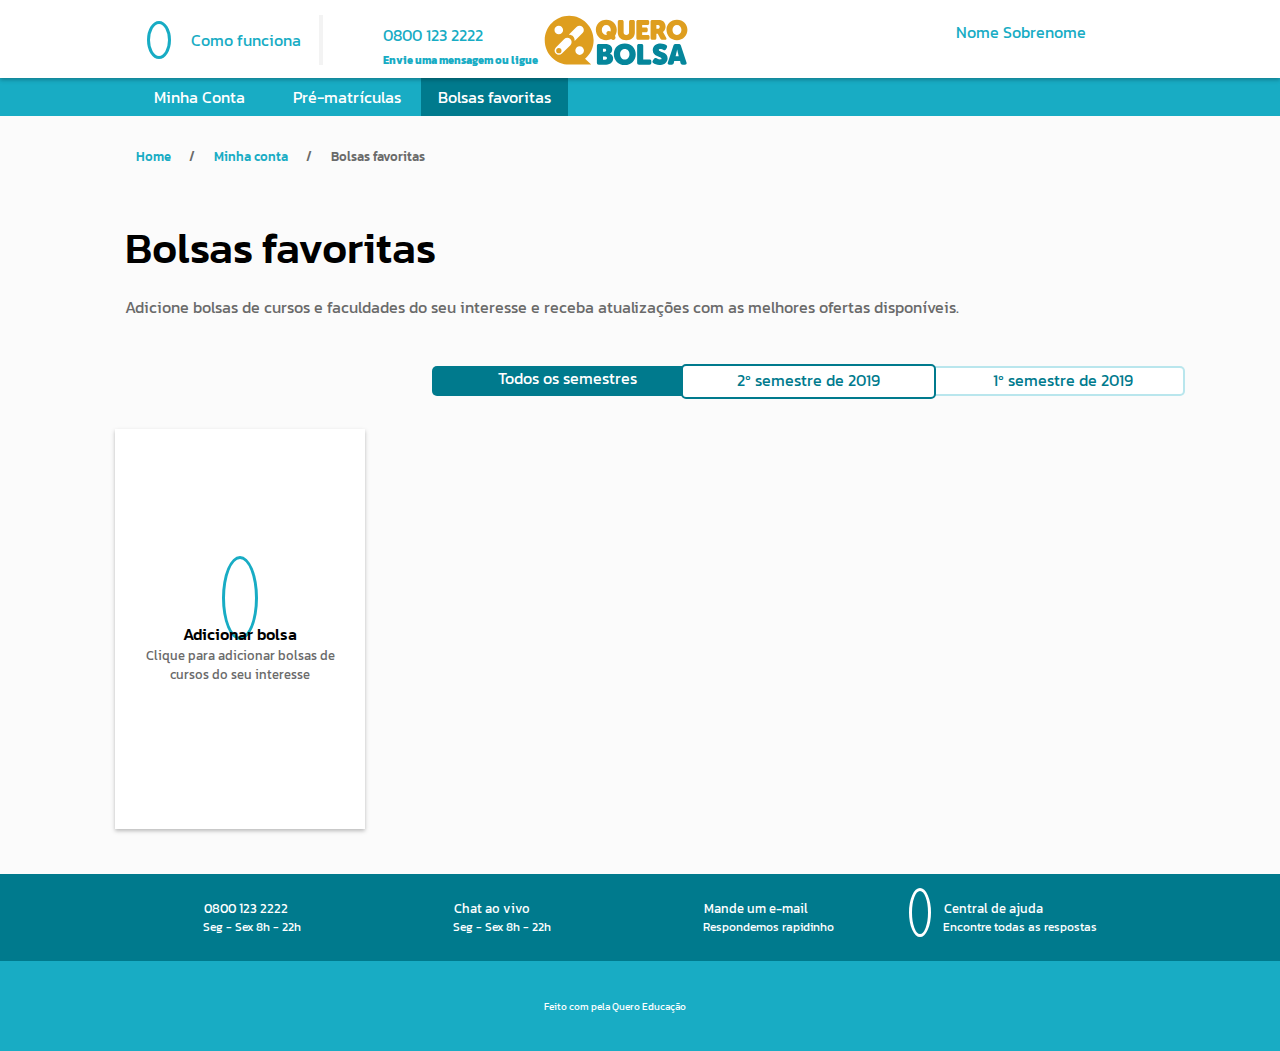
==== index.html @ 4f0ed03d "trying to do this dropdown" ====
<!DOCTYPE html>
<html lang="en">
<head>
    <meta charset="UTF-8">
    <meta name="viewport" content="width=device-width, initial-scale=1.0">
    <meta http-equiv="X-UA-Compatible" content="ie=edge">
    <link rel="stylesheet" href="./css/grid.css">
    <link rel="stylesheet" href="./css/utils.css">
    <link rel="stylesheet" href="./css/style.css">
    <link rel="stylesheet" href="./css/form.css">
    <link rel="stylesheet" href="./css/modal.css">
    <link rel="stylesheet" 
    href="https://use.fontawesome.com/releases/v5.12.0/css/all.css" 
    integrity="sha384-REHJTs1r2ErKBuJB0fCK99gCYsVjwxHrSU0N7I1zl9vZbggVJXRMsv/sLlOAGb4M" 
    crossorigin="anonymous">
    <title>Quero Bolsa</title>
</head>
<body>
    <header>
       <nav>
        <div class="row" style="padding: 10px 10px;">
            <div class="col" >
                <div id="main" class="container">
                    <div class="row">
                         <div class="nav-item col col-3 align-start" >
                                <div class="row mr-4" >
                                    <div class="col col-2">
                                        <a href="#" class="link">
                                            <div id="nav-content-1" class="row align-v-center-row" style="height: 50px;">
                                                <div class="col col-sidebar">
                                                    <i class="fas fa-info fa-1x info nav-icon"></i>
                                                </div>
                                                <div class="col col-content">
                                                    <div >
                                                        <h3>Como funciona</h3>
                                                    </div>
                                                </div>
                                            </div>
                                        </a>
                                    </div>
                                    <div class="col col-2">
                                        <a href="#" class="link">
                                            <div id="nav-content-2" class="row">
                                                <div class="col col-sidebar">
                                                    <i class="fab fa-whatsapp fa-2x" style="color: #00bb2d;"></i>
                                                </div>
                                                <div class="col col-content">
                                                    <h3>0800 123 2222</h3>
                                                    <h4>Envie uma mensagem ou ligue</h4>
                                                </div>
                                            </div>
                                        </a>
                                    </div>
                                </div>
                            </div>
                            <div id="navbrand" class="col col-4 align-start nav-item" >
                                <div>
                                    <a href="index.html">
                                        <img src="./imgs/logo-querobolsa.svg" alt="">
                                    </a>
                                </div>
                            </div>
                            <div class="nav-item col col-4 align-end" >
                                <div class="row">
                                    <a href="#" class="link">
                                        <div class="row align-v-center-row"  style="margin: 5px 0;">
                                            <div class="col col-content  align-end">
                                                  <h3 >Nome Sobrenome</h3>
                                            </div>
                                            <div class="col col-sidebar">
                                                <i class="far fa-user-circle fa-2x nav-icon"></i>
                                            </div>
                                        </div>
                                    </a>
                                </div>
                            </div>
                        </div>
                    </div>
                </div>
            </div>
       </nav >
    </header>
    <main>
    <section id="first-section">
        <div class="container">
            <div class="row">
                <div class="col col-2 align-center">
                    <div class="col col-4">
                        <a href="#" class="link">
                            <h2>Minha Conta</h2>
                         </a>
                    </div>
                    <div class="col col-4">
                        <a href="#" class="link">
                            <h2>Pré-matrículas</h2>
                        </a>
                    </div>
                    <div class="col col-4" style="background-color: #007A8D;">
                        <a href="#" class="link">
                            <h2>Bolsas favoritas</h2>
                         </a>
                    </div>
                </div>
            </div>
        </div>
    </section>
    
    
    <section id="second-section">
        <div class="container">
            <div class="row"></div>
                <div class="col col-2 align-start">
                    <div class="col col-m-sm col-4 align-end">
                        <div class="col"><h5>Home <span>/</span></h5></div>
                    </div>
                    <div class="col col-m-sm col-4 align-center">
                        <div class="col"><h5>Minha conta <span>/</span></h5></div>
                    </div>
                    <div class="col col-m-sm col-4 align-start disabled">
                        <div class="col"><h5>Bolsas favoritas</h5></div>
                        
                    </div>
                </div>
            </div>
        </div>
    </section>

    <section id="third-section">
        <div class="container">
            <div class="row">
                <div class="col" >
                <div class="col col-2">
                    <h1 class="black-text">Bolsas favoritas</h1>
                </div>
                <div class="col"> <p>Adicione bolsas de cursos e faculdades do seu interesse e receba atualizações com as melhores ofertas disponíveis.</p></div>
                </div>
            </div>
        </div>
    </section>

    
    <section id="fourth-section">
        <div class="container">
            <div class="row ">
                <div class="col"  >
                    <div class="row  align-end">
                        <div class="col"  >
                        <div class="col col-2 button-lg " style="background-color: #007A8D;margin: 2px -6px;">
                            <a href="" class="link">
                                <p class="white-text">Todos os semestres</p>
                            </a>
                        </div>
                        <div class="col col-2 button-lg b-outline-choosed">
                            <a href="" class="link">
                                <p class="set-color-text align-center" style="margin: 2px 0;">2º semestre de 2019</p>
                            </a>
                        </div>
                        <div class="col col- button-lg b-outline-not-choosed">
                            <a href="" class="link">
                                <p class="set-color-text">1º semestre de 2019</p>
                            </a>
                        </div>
                    </div>
                </div>
            </div>
                <div class="col" >
                    <div class="row">
                        <div class="container card-container align-v-center-col">
                            <!-- <button > -->
                                <div class="align-center">
                                    <a id="modal-btn" href="#modal-btn">
                                        <i class="fas fa-plus b-outline-circle sec-icon"></i>
                                    </a>
                                </div>
                            <!-- </button> -->
                            <div class="align-center">
                                <h2 class="black-text">Adicionar bolsa</h2>
                                <p style="font-size: .8em;width: 200px;">Clique para adicionar bolsas de cursos do seu interesse</p>
                            </div>
                        </div>
                        
                    </div>
                </div>
            </div>
        </div>
      
       
    </section>
</main>

    <div id="my-modal" class="modal">
    <div class="modal-content">

      <div class="container">
          <div class="col">
              <span class="close"><i class="fas fa-times"></i></span>
          </div>
      </div>
       
      <div id="modal-content" class="container">
          
          <div class="modal-header my-modal">
              <!--Primeira linha -->
            <div class="container">
                <div class="col">
                    <div class="row">
                        <h1 class="black-text">Adicionar bolsa</h1>
                        <p class="black-text">Filtre e adicione as bolsas de seu interesse.</p>
                    </div>
                </div>
  
              </div>
          </div>
          <div class="modal-body" >

              <section class="my-modal">
                  <div class="container">
                      <form action="" method="POST" >
                          <div class="col">
                              <div class="row">
                                  <div class="col col-2" >
                                      <h4 class="black-text set-upper">Selecione sua cidade</h4>
                                      <div class="select-style">
                                              <ul id="sel" class="hidden-list" type="" class="black-text" >
                                                  <li class="list" value="São José dos Campo">São José dos Campos</li>
                                                  <li class="list" value="São Paulo">São Paulo</li>
                                                  <li class="list" value="Fortaleza">Fortaleza</li>
                                                  <li class="list" value="Jacarcareí">Jacarcareí</li>
                                              </ul>
                                          <span class="arrow-icon"></span>
                                          
                                          
                                      </div>
                                      
                                  </div>
                                  <div class="col col-2" >
                                    <h4 class="black-text set-upper">Selecione o curso de sua prefernêcia</h4>
                                    <div class="select-style">
                                            <ul id="sel" class="hidden-list" type="" class="black-text" >
                                                <li></li>
                                            </ul>
                                        <span class="arrow-icon"></span>
                                    </div>
                                </div>
                              <div class="row">
                                  <div class="col col-2" >
                                      <h4 class="black-text set-upper">Como você quer estudar?</h4>

                                          
                                          <label for="presencial" class="label-container black-text mr-4"> Presencial
                                              <input type="checkbox" id="presencial">
                                              <span class="check"></span>
                                          </label>  

                                      
                                          
                                          <label for="ead" class="label-container black-text"> A distância
                                              <input type="checkbox" id="ead">
                                              <span class="check"></span>
                                          </label>
                                  </div>
                                  <div class="col col-2" >
                                      <h4 class="black-text set-upper">Até quanto pode pagar?</h4>
                                      <p class="black-text"><span id="value" for="choose-price">R$ 10.000,00</span></p>
                                      
                                      <div class="slide-container">
                                          <input type="range" min="100" 
                                          max="10000" step="0.01"value="10000" id="my-range" class="slider">
                                      </div>
                                  </div>
                              </div>
                          </div>
                      </form>
                  </div>
            

              </section>
              
              <section>
                  <div class="container mh-1 mt-8">
                      <div class="col">
                          <div class="row">
                              <div class="col">
                                <div class="col col-2   align-start">
                                    <div class="col col-3 align-center   ">
                                        <h3 class="black-text">Resultado:</h3>
                                    </div>
                                  </div>
                                  <div class="col col-2 col-m-sm  align-start  ">
                                    <div class="col col-3 align-end">
                                        <h3 class="black-text">Ordenar por:</h3>
                                    </div>
                                    <div class="col col-2 align-start " style="width: 60%;">
                                        <a href="" class="link">
                                            <h3 class="d-blue-text  ">Nome da Faculdade
                                                <i class="fas fa-chevron-down d-blue-text  ml-1"></i>
                                            </h3>
                                        </a>
                                    </div>
                                  </div>
                                </div>
                              </div>
                          </div>
                          <hr class="divisor">
                  </div>
              </section>
            
           
              </div>
              
              <div class="modal-footer">
              </div>
      </div>
      </div>
    </div>

  
    <footer>
      <div id="footer-row-1"class="col align-center">
            <div class="col col-4 justify-c" >
                <div class="col col-sidebar">
                    <i class="fab fa-whatsapp fa-3x white-text"></i>
                </div>
                <div class="col col-m-sm col-content align-start">
                    <h2 class="white-text">0800 123 2222</h2>
                    <p class="white-text">Seg - Sex 8h - 22h</p>
                </div>
            </div>

            <div class="col col-4 justify-c" >
                <div class="col col-sidebar">
                    <i class="far fa-comments fa-3x white-text"></i>
                </div>
                <div class="col col-m-sm col-content align-start">
                    <h2 class="white-text">Chat ao vivo</h2>
                    <p class="white-text">Seg - Sex 8h - 22h</p>
                </div>
            </div>
            <div class="col col-4 justify-c">
                <div >
                    <div class="col col-sidebar">
                        <i class="far fa-envelope fa-3x white-text"></i>
                    </div>
                    <div class="col col-m-sm col-content align-start">
                        <h2 class="white-text">Mande um e-mail</h2>
                        <p class="white-text">Respondemos rapidinho</p>
                    </div>
                </div>
                
            </div>

            <div class="col col-4 justify-c" >
                <div class="col col-sidebar">
                    <i id="info-footer" class="fas fa-info fa-1x white-text"></i>
                </div>
                <div class="col col-content align-start">
                    <h2 class="white-text">Central de ajuda</h2>
                    <p class="white-text">Encontre todas as respostas</p>
                </div>
            </div>
            <div class="col align-center align-v-center-col footer-row">
                <p class="white-text">
                    Feito com <i class="far fa-heart white-text"></i> pela Quero Educação
                </p>
            </div>
        </div>
    </footer> 
    <script src="./javascript/modal.js"></script>
    <script src="./javascript/script.js"></script>
</body>
</html>
---- css/grid.css ----
/* reset básico */
* {
    margin: 0;
    padding: 0;
    -webkit-box-sizing: border-box;
       -moz-box-sizing: border-box;
            box-sizing: border-box;
}

/* container */
.container  {
    width: 100%;
    margin-left: auto;
    margin-right: auto;
    padding: 0 30px;
}
    @media (min-width: 1170px) {
        .container {
            max-width: 1170px;
            padding: 0;
        }
    }

/* linha */
.row {
    margin-left: -5px;
    margin-right: -5px;
}
    .row:before,
    .row:after {
        content: "";
        display: table;
    }
    .row:after {
        clear: both;
    }

/* colunas */
.col {
    display: inline-block;
    vertical-align: top;
    min-height: 1px;
    padding-left: 0;
    padding-right: 0;
    width: 100%;
    margin-right: -4px;
    *zoom: 1;
    *display: inline;
}
    /* two columns */
    @media (min-width: 480px) {
        .col-2 {
            width: 50%;
        }
    }

    /* three columns */
    @media (min-width: 728px) {
        .col-3 {
            width: 33.3333%;
        }
    }
    
    /* four columns */
   
    @media (min-width: 960px) {
        .col-4 {
            width: 25%;
        }
        .col-m-sm{
            margin-right: -20px;
            margin-left: 5px;
        }
    }
    /* six columns */

    @media (min-width: 960px) {
        .col-6 {
            width: 16.66666666667%;
        }
    }
    /* sidebar */
    @media (min-width: 992px) {
        .col-content {
            width: 80%;
        }

        .col-sidebar {
           width: 20%;
        }
    }
---- css/utils.css ----
.link{
    text-decoration: none;
}
.align-center{
    text-align: center;
}
.align-start{
    text-align: start;
   
}
.align-end{
    text-align: end;
}
.align-v-center-row{
    display: flex;
    flex-direction: row;
    align-items: center;
    text-align: center;
    justify-content: center;

}
.align-v-center-col{
    display: flex;
    flex-direction: column;
    align-items: center;
    text-align: center;
    justify-content: center;

}
.button-lg{
    width: 255px;
    height: 30px;
    border-radius: 5px;
    margin: 0 -4px;
}
.b-outline-choosed{
    position: relative;
    border: 2px solid #007A8D;
    height: 2.2em;
    background: #fff;
}
.b-outline-not-choosed{
    border: 2px solid rgba(24, 172, 196, .3);
    margin: 2px -6px;
    background: #fff;
}
.b-outline-disabled{
    border: 2px solid #6a6a6a;
    margin: 2px -4px;
}
.disabled{
    color: #6a6a6a;
}
.b-outline-circle{
    border: 3px solid #18ACC4;
    width: 70px;
    height: 70px;
    padding: 15px 15px;
    margin: 40px 0;
    border-radius: 50%;
    justify-content: center; 
    align-items: center;
}
.set-color-text{
    color: #007A8D;
}
.white-text{
    color: #fff;
}
.black-text{
    color: #000;
    font-weight: 500;
}
.ml-1{
    padding-left: 5px;
}
.ml-2{
    padding-left: 10px;
}
.ml-3{
    padding-left: 15px;
}
.ml-4{
    padding-left: 20px;
}
.mr-1{
    padding-right: 5px;
}
.mr-2{
    padding-right: 10px;
}
.mr-3{
    padding-right: 15px;
}
.mr-4{
    padding-right: 20px;
}
.card-container{
    width: 250px;
    height: 400px;
    background: #fff;
    box-shadow: 0 2px 4px 0 rgba(0,0,0,.26);
    margin: 0 10px;
}
---- css/style.css ----
@import url('https://fonts.googleapis.com/css?family=Kanit:400,500,600,700&display=swap');

html {
    height: 100%;
    overflow-x: hidden;
}

body{
    font-family: 'Kanit', sans-serif;
    background: #FBFBFB;
}

/* Here you can find out the Navegation's Bar Style */

nav{
    width: 100%;
    margin: 0 0;
    padding: 0 0;
    background: #fff;
}
header{
    position: relative;
    text-align: center;
    box-shadow: 0 2px 4px 0 rgba(0,0,0,.26);
}
.nav-item{
    margin: 5px 0px;
    height: 3em;
}
#nav-content-1{
    margin-right: 10px;
    border-right: 4px solid rgba(235, 235, 235, .6);
    
}
#nav-content-2{
    display: flex;
    width: 120%;
    margin: 8px;
}
#main{
    align-items: center;
}
#main img{
    width: auto;
    height: 50px;
}

.nav-icon{
    color: #18ACC4;
}

.info{
    border: 3px solid #18ACC4;
    width: 30px;
    height: 30px;
    padding: 4px 9px;
    margin: 4px 0;
    border-radius: 50%;
    justify-content: center; 
    align-items: center;
}

/* From here you can find out all of styles used on the section Tag*/

#first-section{
    background: #18ACC4;
    font-family: 'Kanit', sans-serif;
}
#first-section h2{   
    margin: 7px 0;
}

#second-section{
    color: #18ACC4;
    font-family: 'Kanit', sans-serif;
    margin: 30px 0;
}
#second-section span{
    color: #6a6a6a;
    margin: 0 15px;
}
#second-section .row{
    margin: 0 20px;
}

#third-section .row{
    margin: 0 20px;
}

#fourth-section{
    margin: 30px 0;
}

#fourth-section .row{
    margin: 15px 25px;
  
}

.sec-icon{
    font-size: 2em;
    color: #18ACC4;
}
/* Here is the footer components and their styles */
.justify-c{
    padding: 25px 0;
    width: 250px;
    font-size: .8em;
}
.footer-row{
    height: 90px;
    background: #18ACC4;
    font-size: .7em;
}
#footer-row-1{
    background: #007A8D;
}
#info-footer{
    border: 3px solid #fff;
    width: 40px;
    height: 40px;
    font-size: 1.4em;
    padding: 8px 8px;
    border-radius: 50%;
    justify-content: center; 
    align-items: center;
}
footer p{
 font-size: 0.9em;
 width: 100%;
 margin-left: -1px;
}
/* Here are the typograph components and their styles */

h1{
    font-weight: 500;
    font-size: 2.7em;
    margin: 15px 50px;
}

h2{
    font-weight: 400;
    color: #fff; 
    font-size: 1em;
}
h3,h4{
    
    color: #18ACC4;
}
h3{
    font-weight: 400;
    font-size: 1em;
}
h4{
    font-weight: 700;
    font-size: .67em;
    margin: 5px 0;
}
h5{
    font-weight: 500;
}
p{
    color: #6a6a6a;
    margin: 0 50px;
}

/*  Modal components styles */

#my-modal h1{
    margin: 0 ;
    font-size: 1.8em; 
   
}
#my-modal p {
    font-weight: 300;
    font-size: .8em;
    margin: -5px 0;
}
#my-modal .input-text{
    font-weight: 300;
    font-size: .9em;
    margin: 0 0;
}
#my-modal select{
    appearance: none;
    background: #fff;
    width: 95%;
    height: 40px;
    font-size: 1em;
    font-weight: 400;
    /* -webkit-appearance: button; */
}

#my-modal h3{
    margin: 0 10px;
    font-size: 1em;
}

.divisor{
    margin: 20px 30px;
    height: 3px;
    background: rgba(235, 235, 235, .6);
    border: none;
}
---- css/form.css ----
.slide-container{
  width: 100%;
  margin: 0 0;
}

.slider{
  -webkit-appearance: none;
  width: 100%;
  height: 4px;
  margin: 10px 0;
  background: linear-gradient(90deg, rgb(24, 172, 196), rgb(24, 172, 196));
  outline: none;
  border-radius: 12px;
}

.slider::-webkit-slider-thumb{
  -webkit-appearance: none;
  appearance: none;
  border: 2px solid #18ACC4;
  height: 30px;
  width: 30px;
  border-radius: 50%;
  background: #FFFFFF;
  cursor: pointer;
  margin: -17px 0;
}

.slider::-moz-range-thumb{
  border: 2px solid #18ACC4;
  height: 30px;
  width: 30px;
  border-radius: 50%;
  background: #FFFFFF;
  cursor: pointer;
  margin: -17px 0;
}

/* Stylizing the select box */

.select-style{
  position: relative;
  border: 2px solid rgb(235, 235, 235);
  width: 95%;
  height: 40px;
  border-radius: 5px;
  cursor: pointer;
}
.select-style .arrow-icon {
  right: 10px;
  top: 12px;
  width: 10px;
  height: 10px;
  position: absolute;
  border-bottom: 3px solid #6a6a6a;
  border-right: 3px solid #6a6a6a;
  cursor: pointer;
  transform: rotate(45deg);
}

.select-style select{
  -webkit-appearance: none;
  appearance: none;
  color: #007A8D;
  background: rgba(255,255,255,1);
  width: 100%;
  height: 40px;
  font-size: 1em;
  font-weight: 400;
  border: none;
}
.hidden-list{
  display: none;
}

/* Stylizing the checkbox */


.label-container{
  display: inline;
  position: relative;
  padding-left: 25px;
  cursor: pointer;
}
.label-container input{
  -webkit-appearance: none;
  -moz-appearance: none;
  appearance: none;
  border: 2px solid rgb(235, 235, 235);
  border-radius: 5px;
  width: 20px;
  height: 20px;

  left: 0;
  top: 0;
  position: absolute;
  opacity: 1;
  cursor: pointer;
}

.check{
  position: absolute;
  left: 8px;
  top: 3px;
  width: 5px;
  height: 10px;
  border-bottom: 2px solid #fff;
  border-right: 2px solid #fff;
  transform: rotate(45deg);
}
.label-container input:checked {
  background: #18acc4;
}
---- css/modal.css ----
:root {
    --modal-duration: 1s;
    --modal-color: #18ACC4;
  }

  .modal {
    display: none;
    position: fixed;
    z-index: 2;
    left: 0;
    top: 0;
    height: 100%;
    width: 100%;
    overflow: auto;
    background-color: rgba(31, 45, 48, 0.88);
  }
  
  .modal-content {
    margin: 10% auto;
    width: 60%;
   
    animation-name: modalopen;
    animation-duration: var(--modal-duration);
  }
  #modal-content{
    background: #fff;
    box-shadow: 0 5px 8px 0 rgba(0, 0, 0, 0.2), 0 7px 20px 0 rgba(0, 0, 0, 0.17);
  }
  .modal-header, .modal-body, .modal-footer {
    padding: 15px 40px;
    background: #fff;
   
  }
  
  .close {
    float: right;
    font-size: 2em;
    color: #fff;
  }
  
  .close:hover,
  .close:focus {
    color: #ccc;
    text-decoration: none;
    cursor: pointer;
  }
  
  @keyframes modalopen {
    from {
      opacity: 0;
    }
    to {
      opacity: 1;
    }
  }
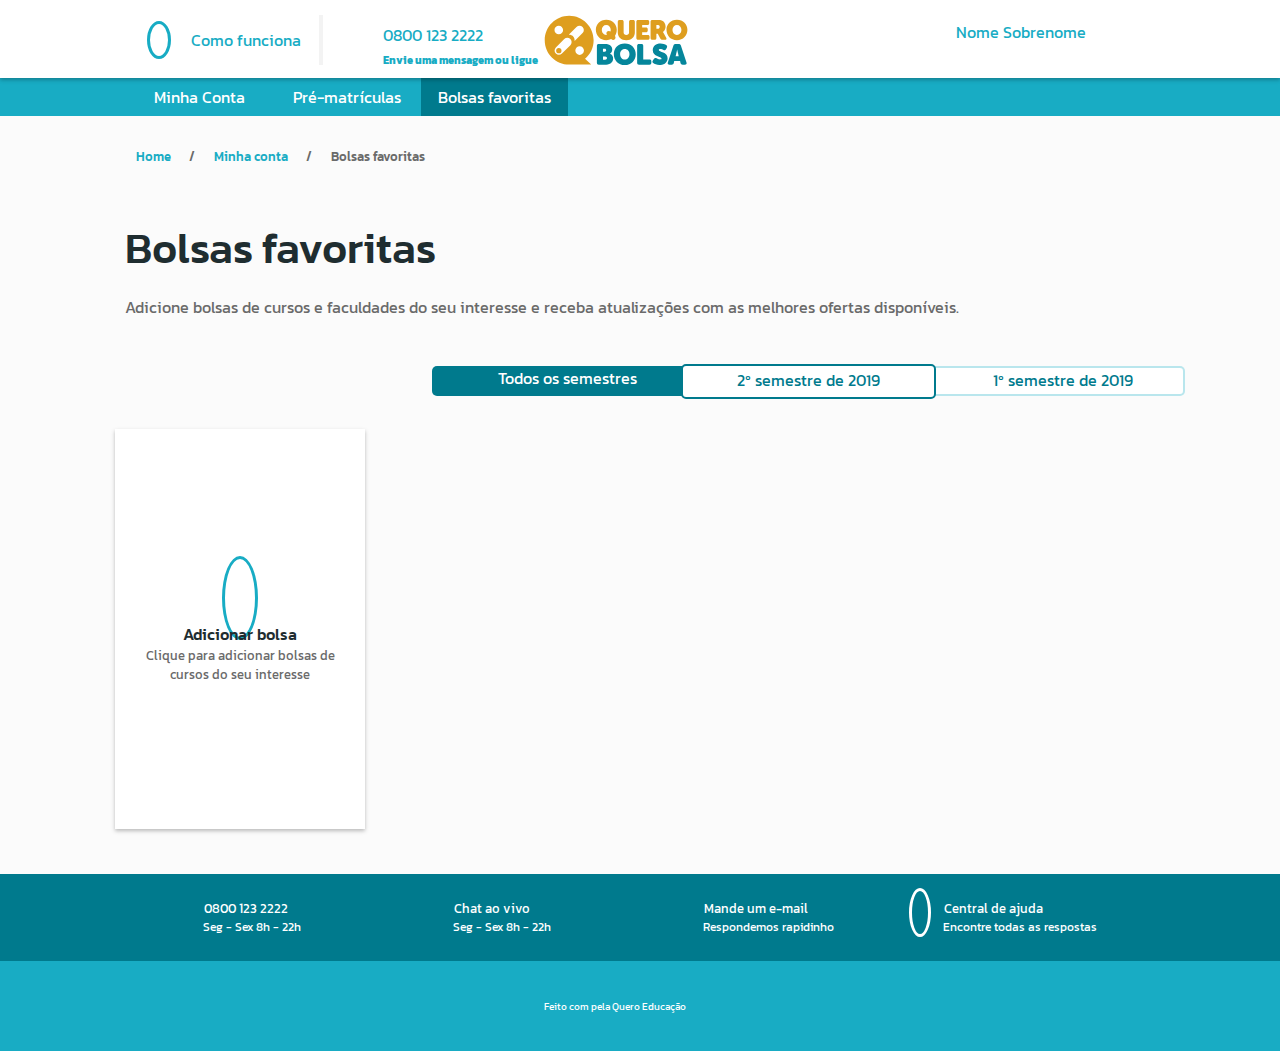
==== commit 8d841710: "solving some bugs" ====
--- a/index.html
+++ b/index.html
@@ -13,6 +13,8 @@
     href="https://use.fontawesome.com/releases/v5.12.0/css/all.css" 
     integrity="sha384-REHJTs1r2ErKBuJB0fCK99gCYsVjwxHrSU0N7I1zl9vZbggVJXRMsv/sLlOAGb4M" 
     crossorigin="anonymous">
+    <script type="text/javascript" src="https://ajax.aspnetcdn.com/ajax/jQuery/jquery-1.7.1.min.js"></script>
+    <script type="text/javascript" src="https://ajax.aspnetcdn.com/ajax/jquery.validate/1.9/jquery.validate.min.js"></script>
     <title>Quero Bolsa</title>
 </head>
 <body>
@@ -150,7 +152,7 @@
                                 <p class="white-text">Todos os semestres</p>
                             </a>
                         </div>
-                        <div class="col col-2 button-lg b-outline-choosed">
+                        <div class="col col-2 button-lg b-outline-choosed"style="position: relative;height: 2.2em;">
                             <a href="" class="link">
                                 <p class="set-color-text align-center" style="margin: 2px 0;">2º semestre de 2019</p>
                             </a>
@@ -166,13 +168,11 @@
                 <div class="col" >
                     <div class="row">
                         <div class="container card-container align-v-center-col">
-                            <!-- <button > -->
                                 <div class="align-center">
-                                    <a id="modal-btn" href="#modal-btn">
+                                    <a id="modal-btn" href="#modal-btn" style="outline: none;">
                                         <i class="fas fa-plus b-outline-circle sec-icon"></i>
                                     </a>
                                 </div>
-                            <!-- </button> -->
                             <div class="align-center">
                                 <h2 class="black-text">Adicionar bolsa</h2>
                                 <p style="font-size: .8em;width: 200px;">Clique para adicionar bolsas de cursos do seu interesse</p>
@@ -186,18 +186,18 @@
       
        
     </section>
-</main>
+    </main>
 
     <div id="my-modal" class="modal">
-    <div class="modal-content">
-
+        <div class="modal-content">
+
+
+            
       <div class="container">
           <div class="col">
               <span class="close"><i class="fas fa-times"></i></span>
           </div>
       </div>
-       
-      <div id="modal-content" class="container">
           
           <div class="modal-header my-modal">
               <!--Primeira linha -->
@@ -212,59 +212,49 @@
               </div>
           </div>
           <div class="modal-body" >
-
-              <section class="my-modal">
+            <section class="my-modal">
                   <div class="container">
                       <form action="" method="POST" >
                           <div class="col">
                               <div class="row">
-                                  <div class="col col-2" >
-                                      <h4 class="black-text set-upper">Selecione sua cidade</h4>
-                                      <div class="select-style">
-                                              <ul id="sel" class="hidden-list" type="" class="black-text" >
-                                                  <li class="list" value="São José dos Campo">São José dos Campos</li>
-                                                  <li class="list" value="São Paulo">São Paulo</li>
-                                                  <li class="list" value="Fortaleza">Fortaleza</li>
-                                                  <li class="list" value="Jacarcareí">Jacarcareí</li>
-                                              </ul>
-                                          <span class="arrow-icon"></span>
-                                          
-                                          
-                                      </div>
-                                      
+                                  <div class="col col-2" >  
+                                    <h4 class="black-text set-upper">Selecione sua cidade</h4>
+                                        <div class="select-style">
+                                          <select id="city-select"type="" class="select-jquery black-text">\
+                                              <option value="all"> Todas </option>
+                                          </select>
+                                            <span class="arrow-icon"></span>
+                                        </div>
                                   </div>
                                   <div class="col col-2" >
                                     <h4 class="black-text set-upper">Selecione o curso de sua prefernêcia</h4>
                                     <div class="select-style">
-                                            <ul id="sel" class="hidden-list" type="" class="black-text" >
-                                                <li></li>
-                                            </ul>
-                                        <span class="arrow-icon"></span>
+                                        <select id="course-select" type="" value="" class="select-jquery black-text">
+                                            <option value="all"> Todas </option>
+
+                                        </select>
+                                          <span class="arrow-icon"></span>
                                     </div>
                                 </div>
                               <div class="row">
                                   <div class="col col-2" >
-                                      <h4 class="black-text set-upper">Como você quer estudar?</h4>
-
-                                          
+                                      <h4 class="black-text set-upper" style="margin-top: 20px; margin-bottom: 30px;">Como você quer estudar?</h4>
                                           <label for="presencial" class="label-container black-text mr-4"> Presencial
-                                              <input type="checkbox" id="presencial">
+                                              <input class="input-jquery" type="checkbox" id="presencial"value="Presencial" checked>
                                               <span class="check"></span>
-                                          </label>  
-
-                                      
+                                          </label>
                                           
                                           <label for="ead" class="label-container black-text"> A distância
-                                              <input type="checkbox" id="ead">
+                                              <input class="input-jquery" type="checkbox" id="ead" value="EaD" checked>
                                               <span class="check"></span>
                                           </label>
                                   </div>
                                   <div class="col col-2" >
-                                      <h4 class="black-text set-upper">Até quanto pode pagar?</h4>
-                                      <p class="black-text"><span id="value" for="choose-price">R$ 10.000,00</span></p>
+                                      <h4 class="black-text set-upper"style="margin-top: 20px;">Até quanto pode pagar?</h4>
+                                      <p class="black-text"><span id="range-value" for="choose-price">R$ 10.000,00</span></p>
                                       
-                                      <div class="slide-container">
-                                          <input type="range" min="100" 
+                                      <div class="slide-container" style="margin-top: 20px;">
+                                          <input id="my-range" type="range" min="100" 
                                           max="10000" step="0.01"value="10000" id="my-range" class="slider">
                                       </div>
                                   </div>
@@ -272,11 +262,9 @@
                           </div>
                       </form>
                   </div>
-            
-
-              </section>
+            </section>
               
-              <section>
+            <section>
                   <div class="container mh-1 mt-8">
                       <div class="col">
                           <div class="row">
@@ -291,7 +279,7 @@
                                         <h3 class="black-text">Ordenar por:</h3>
                                     </div>
                                     <div class="col col-2 align-start " style="width: 60%;">
-                                        <a href="" class="link">
+                                        <a href="#" class="link">
                                             <h3 class="d-blue-text  ">Nome da Faculdade
                                                 <i class="fas fa-chevron-down d-blue-text  ml-1"></i>
                                             </h3>
@@ -303,15 +291,31 @@
                           </div>
                           <hr class="divisor">
                   </div>
-              </section>
-            
+            </section>
+
+            <section>
+                <form id="main-form"action="">
+                    <div class="container">
+                        <table >
+                            <tbody id="schoolship-container">
+                            </tbody>
+                        </table>
+                    </div>
+                </form>
+            </section>
            
-              </div>
-              
-              <div class="modal-footer">
-              </div>
-      </div>
-      </div>
+            </div>
+            <div class="modal-footer">
+                <div class="container">
+                    <div class="col">
+                        <div class="row align-end mb-4">
+                            <button class="button-md b-outline-choosed d-blue-text" onclick={closeModal()}>Cancelar</button>
+                            <button id="form-submit" class="button-md disabled-btn">Adicionar bolsa(s)</button>
+                        </div>
+                    </div>
+                </div>
+            </div>
+        </div>
     </div>
 
   
@@ -365,7 +369,8 @@
             </div>
         </div>
     </footer> 
+    <script src="./javascript/jquery.js"></script>
     <script src="./javascript/modal.js"></script>
-    <script src="./javascript/script.js"></script>
+    <script src="./javascript/range.js"></script>
 </body>
-</html>+</html>
--- a/css/utils.css
+++ b/css/utils.css
@@ -1,8 +1,21 @@
 
+/* For div test */
+
+.t-d{
+    border: 1px solid red;
+}
+
+/* Working with Links */
 
 .link{
     text-decoration: none;
 }
+.list{
+    list-style: none;
+}
+
+/* Working about the text or div position */
+
 .align-center{
     text-align: center;
 }
@@ -29,6 +42,16 @@
     justify-content: center;
 
 }
+
+/* Working on button styles */
+.button-md{
+    font-weight: 800;
+    width: 120px;
+    height: 40px;
+    border-radius: 5px;
+    margin: 0 4px;
+}
+
 .button-lg{
     width: 255px;
     height: 30px;
@@ -36,9 +59,7 @@
     margin: 0 -4px;
 }
 .b-outline-choosed{
-    position: relative;
     border: 2px solid #007A8D;
-    height: 2.2em;
     background: #fff;
 }
 .b-outline-not-choosed{
@@ -52,6 +73,28 @@
 }
 .disabled{
     color: #6a6a6a;
+}
+.disabled-btn{
+    cursor: not-allowed;
+    font-weight: 800;
+    width: 120px;
+    height: 40px;
+    border-radius: 5px;
+    border: 2px solid #949494;
+    margin: 0 4px;
+    color: #949494;
+    background: #dadada;
+}
+.enabled-btn{
+    
+    font-weight: 800;
+    width: 120px;
+    height: 40px;
+    border-radius: 5px;
+    border: 2px solid #DE9E1F;
+    margin: 0 4px;
+    color: #1F2D30;
+    background: #FDCB13;
 }
 .b-outline-circle{
     border: 3px solid #18ACC4;
@@ -66,13 +109,42 @@
 .set-color-text{
     color: #007A8D;
 }
+
+/* Working with colors and text */
+
 .white-text{
     color: #fff;
 }
 .black-text{
-    color: #000;
+    color: #1F2D30;
     font-weight: 500;
 }
+.d-blue-text{
+    color: #007A8D;
+}
+.h-blue-text{
+    color: #18ACC4;
+}
+.grey-text{
+    color: #6a6a6a;
+
+}
+
+
+/* Setting Upper und Lowercase for text */
+
+.set-upper{
+    text-transform: uppercase;
+}.set-lower{
+    text-transform: lowercase;
+}
+
+/* Setting font size classes */
+.sm-text{
+    font-size: .2em;
+}
+/* Working with margins */
+
 .ml-1{
     padding-left: 5px;
 }
@@ -97,10 +169,89 @@
 .mr-4{
     padding-right: 20px;
 }
+
+.mh-1{
+    margin:0  5px;
+}
+.mh-2{
+    margin:0  10px;
+}
+.mh-3{
+    margin:0  15px;
+}
+.mh-4{
+    margin:0  20px;
+}
+
+.mt-1{
+    margin-top: 5px;
+}
+.mt-2{
+    margin-top: 10px;
+}
+.mt-3{
+    margin-top: 15px;
+}
+.mt-4{
+    margin-top: 20px;
+}
+.mt-5{
+    margin-top: 25px;
+}
+.mt-6{
+    margin-top: 30px;
+}
+.mt-7{
+    margin-top: 35px;
+}
+.mt-8{
+    margin-top: 40px;
+}
+.mb-1{
+    margin-bottom: 5px;
+}
+.mb-2{
+    margin-bottom: 10px;
+}
+.mb-3{
+    margin-bottom: 15px;
+}
+.mb-4{
+    margin-bottom: 20px;
+}
+.mb-5{
+    margin-bottom: 25px;
+}
+.mb-6{
+    margin-bottom: 30px;
+}
+.mb-7{
+    margin-bottom: 35px;
+}
+.mb-8{
+    margin-bottom: 40px;
+}
+/* Making the Card layout it will be showed on the home page */
+
 .card-container{
     width: 250px;
     height: 400px;
     background: #fff;
     box-shadow: 0 2px 4px 0 rgba(0,0,0,.26);
     margin: 0 10px;
-}+}
+
+/* Working with images */
+
+.img-adjust{
+    margin: 0 0;
+    width: 100%;
+    height: auto;
+}
+
+.divisor{
+    margin-top: 20px;
+    height: 3px;
+    background: rgba(235, 235, 235, .6);
+    border: none;
+}
--- a/css/form.css
+++ b/css/form.css
@@ -38,45 +38,49 @@
 
 /* Stylizing the select box */
 
+
 .select-style{
+  top: 1px;
   position: relative;
+  margin: 0 0;
+  bottom: 20px;
   border: 2px solid rgb(235, 235, 235);
   width: 95%;
-  height: 40px;
+  height: 45px;
   border-radius: 5px;
-  cursor: pointer;
+  background: rgba(0,0,0,0);
 }
-.select-style .arrow-icon {
+ .select-style .arrow-icon {
+  position: absolute;
   right: 10px;
   top: 12px;
   width: 10px;
   height: 10px;
-  position: absolute;
   border-bottom: 3px solid #6a6a6a;
   border-right: 3px solid #6a6a6a;
-  cursor: pointer;
   transform: rotate(45deg);
-}
+
+} 
 
 .select-style select{
+  position: absolute;
   -webkit-appearance: none;
   appearance: none;
-  color: #007A8D;
-  background: rgba(255,255,255,1);
-  width: 100%;
-  height: 40px;
+  padding: 0 10px;
+  margin: 0 0;
   font-size: 1em;
   font-weight: 400;
   border: none;
+  outline: none;
+
 }
-.hidden-list{
-  display: none;
-}
+
 
 /* Stylizing the checkbox */
 
 
 .label-container{
+  font-weight: 200;
   display: inline;
   position: relative;
   padding-left: 25px;
@@ -90,7 +94,7 @@
   border-radius: 5px;
   width: 20px;
   height: 20px;
-
+  outline: none;
   left: 0;
   top: 0;
   position: absolute;
@@ -110,4 +114,43 @@
 }
 .label-container input:checked {
   background: #18acc4;
-}+}
+
+/* Stylizing the Button */
+#main-form button{
+  font-weight: 700;
+}
+
+/* Stylizing the #main form */
+
+table{
+  width: 100%;
+}
+
+
+td{
+  border-bottom: 3px solid  rgba(235, 235, 235, .6);
+
+}
+.td-checkbox{
+  width:30px;
+  margin-top: 50px;
+}
+.td-checkbox span{
+  margin-top: 15px;
+}
+.td-img{
+  width: 150px;
+  height: 100px;
+  margin: 0 10px;
+  text-align: center;
+}
+.td-course{
+  padding: 0 50px;
+  font-size: 1.15em;
+  
+}
+.td-discount{
+  padding-right: 0;
+  font-size: 1.15em;
+}
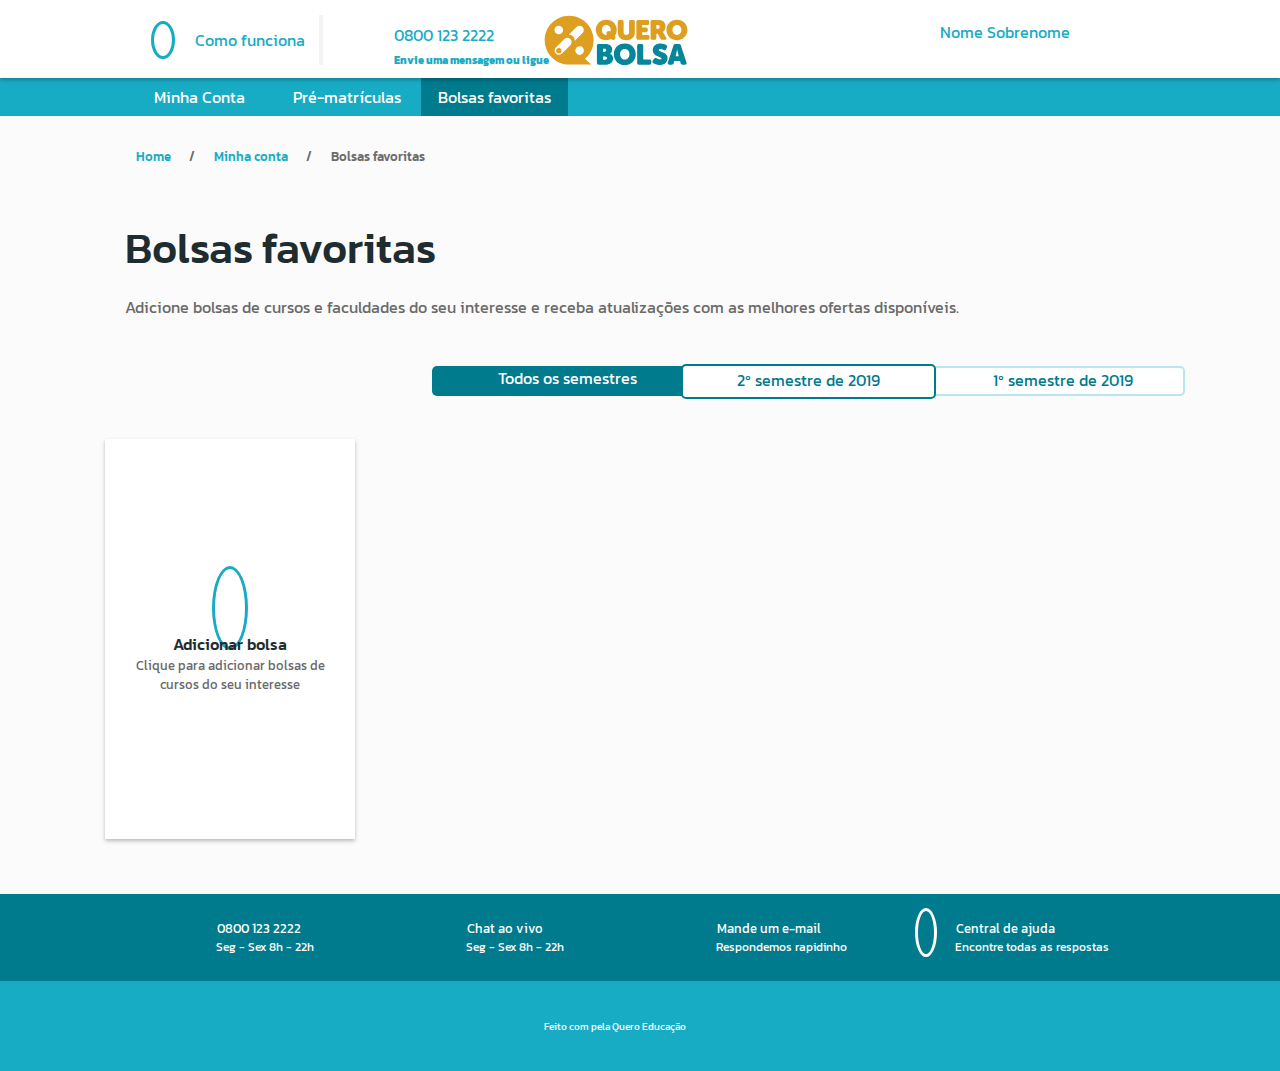
==== commit 68365b3f: "the selected courses are on home page afet pres button adicionar bolsa" ====
--- a/index.html
+++ b/index.html
@@ -166,26 +166,91 @@
                 </div>
             </div>
                 <div class="col" >
-                    <div class="row">
-                        <div class="container card-container align-v-center-col">
-                                <div class="align-center">
-                                    <a id="modal-btn" href="#modal-btn" style="outline: none;">
-                                        <i class="fas fa-plus b-outline-circle sec-icon"></i>
-                                    </a>
-                                </div>
-                            <div class="align-center">
-                                <h2 class="black-text">Adicionar bolsa</h2>
-                                <p style="font-size: .8em;width: 200px;">Clique para adicionar bolsas de cursos do seu interesse</p>
+                        <div class="row ">
+                            <div class="col col-sidebar">
+                                <div class="container card-container align-v-center-col">
+                                        <div class="align-center">
+                                            <a id="modal-btn" href="#modal-btn" style="outline: none;">
+                                                <i class="fas fa-plus b-outline-circle sec-icon"></i>
+                                            </a>
+                                        </div>
+                                    <div class="align-center">
+                                        <h2 class="black-text">Adicionar bolsa</h2>
+                                        <p style="font-size: .8em;width: 200px;">Clique para adicionar bolsas de cursos do seu interesse</p>
+                                    </div>
+                                </div>
+                                
                             </div>
-                        </div>
-                        
-                    </div>
+                        <div class="col col-content ">
+                            <div id="card-place" class="col">
+                                <!-- <div class="col col-3">
+                                    <div class="container card-container align-v-center-col"> -->
+                                            <!-- <section class="header-card">
+                                                <div class="row">
+                                                    <div class="col">
+                                                        <div class="container-card row">
+                                                            <div class="col div-card">
+                                                                <img src="./imgs/anhanguera.png" alt="">
+                                                            </div>
+                                                            <div class="col div-card">
+                                                                <h3 class="black-text">Anhanguera</h3>
+                                                            </div>
+                                                            <div class="col div-card">
+                                                                <h3 class="text-card"> Arquitetura e Urbanismo </h3>
+                                                            </div>
+                                                            <div class="col div-card">
+                                                                <h3 class="black-text">3.8 <span class="score">
+                                                                    <i class="fas fa-star"></i>
+                                                                    <i class="fas fa-star"></i>
+                                                                    <i class="fas fa-star"></i>
+                                                                    <i class="far fa-star"></i>
+                                                                    <i class="far fa-star"></i>
+                                                                </span>
+                                                                </h3>
+                                                            </div>
+                                                            <hr class="divisor"> 
+                                                            <div class="col div-card">
+                                                                <h3 class="black-text">
+                                                                    Presencial - Noite
+                                                                </h3>
+                                                                <p class="text-card">Início das aulas em: 05/07/2019</p>
+                                                            </div>
+                                                            <hr class="divisor">
+                                                            <div class="col div-card">
+                                                                <h2 class="black-text">
+                                                                    Mensalidade com o Quero Bolsa:
+                                                                </h2>
+                                                            </div>
+                                                            <div class="col div-card">
+                                                                <p class="black-text line-through grey-text" >R$ 1407,31</p>
+    
+                                                                <h4 > R$ 454,63 <span class="grey-text"> / mês</span></h4>
+                                                            </div>
+                                                            <div class="col div-card">
+                                                                <button class="btn-card button-md b-outline-choosed h-blue-text">Excluir</button>
+                                                                <button class="btn-card enabled-btn"> Ver oferta</button>
+    
+                                                            </div>
+                                                        </div>
+                                                    </div>
+                                                </div>
+                                            </section> -->
+                                    <!-- </div>
+                                    
+                                </div> -->
+                            </div>
+                           
+                        </div>
+                    </div>
+                    
                 </div>
             </div>
         </div>
       
        
     </section>
+
+    
     </main>
 
     <div id="my-modal" class="modal">
--- a/css/grid.css
+++ b/css/grid.css
@@ -82,11 +82,11 @@
     /* sidebar */
     @media (min-width: 992px) {
         .col-content {
-            width: 80%;
+            width: 75%;
         }
 
         .col-sidebar {
-           width: 20%;
+           width: 25%;
         }
     }
 
--- a/css/utils.css
+++ b/css/utils.css
@@ -96,6 +96,7 @@
     color: #1F2D30;
     background: #FDCB13;
 }
+
 .b-outline-circle{
     border: 3px solid #18ACC4;
     width: 70px;
@@ -238,7 +239,74 @@
     height: 400px;
     background: #fff;
     box-shadow: 0 2px 4px 0 rgba(0,0,0,.26);
-    margin: 0 10px;
+    margin: 10px 0;
+    padding: 5px 10px;
+}
+.container-card{
+    height: 400px;
+    padding: 5px 0;
+
+}
+
+.container-card hr{
+margin: 15px auto;
+ width: 90%;
+}
+.div-card{
+    width: 250px;
+    margin: 0 0;
+    padding: 0 25px;
+    text-align: center;
+}
+.div-card p{
+    width: 100%;
+    font-size: .8em;
+    margin-left: -2px;
+
+}
+.div-card h2{
+    width: 200px;
+    font-size: .8em;
+    text-align: center;
+    font-weight: 600;
+}
+.div-card h3{
+    width: 200px;
+    text-align: center;
+    font-weight: 400;
+}
+.div-card h4{
+    width: 200px;
+    font-weight: 500;
+    color: #0FA866;
+    text-align: center;
+    font-size: 1.2em;
+    margin-bottom: 10px;
+}
+.div-card h4 span{
+    font-weight: 300;
+    font-size: .8em;
+}
+.div-card h5{
+
+    margin-left: -25px;
+    width: 250px;
+    font-size: 1em;
+}
+.div-card img{
+    margin-top: 5px;
+    height: 40px;
+    width: auto;
+ 
+}
+.div-card button{
+    height: 30px;
+    width: 80px;
+    padding: auto auto;
+    margin: 0 5px;
+}
+.score i{
+    color: #FDCB13;
 }
 
 /* Working with images */
@@ -252,6 +320,10 @@
 .divisor{
     margin-top: 20px;
     height: 3px;
+    width: 100%;
     background: rgba(235, 235, 235, .6);
     border: none;
 }
+.line-through{
+    text-decoration: line-through;
+}
--- a/css/style.css
+++ b/css/style.css
@@ -195,9 +195,8 @@
     font-size: 1em;
 }
 
-.divisor{
-    margin: 20px 30px;
-    height: 3px;
-    background: rgba(235, 235, 235, .6);
-    border: none;
-}+#main-form span{
+    color: #0FA866;
+    font-weight: 500;
+}
+
--- a/css/modal.css
+++ b/css/modal.css
@@ -18,7 +18,6 @@
   .modal-content {
     margin: 10% auto;
     width: 60%;
-   
     animation-name: modalopen;
     animation-duration: var(--modal-duration);
   }
@@ -53,4 +52,12 @@
       opacity: 1;
     }
   }
+  @keyframes modalopen-2 {
+    from {
+      opacity: 1;
+    }
+    to {
+      opacity: 0;
+    }
+  }
   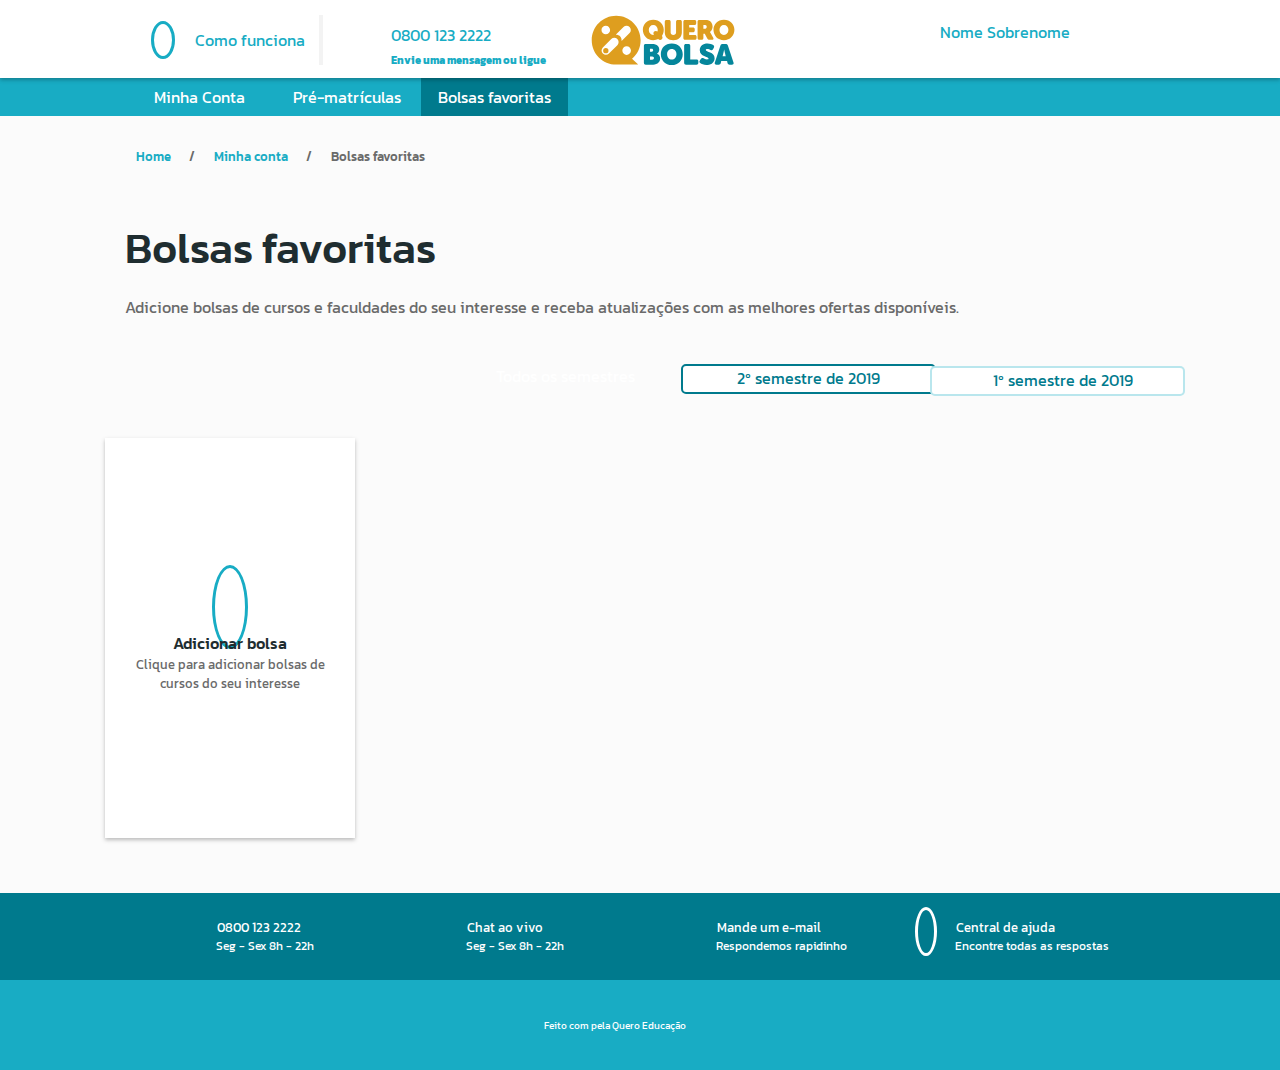
==== commit b4fc3e0f: "responsivity from home page is done" ====
--- a/index.html
+++ b/index.html
@@ -9,6 +9,7 @@
     <link rel="stylesheet" href="./css/style.css">
     <link rel="stylesheet" href="./css/form.css">
     <link rel="stylesheet" href="./css/modal.css">
+    <link rel="stylesheet" href="./css/mobile-fist.css">
     <link rel="stylesheet" 
     href="https://use.fontawesome.com/releases/v5.12.0/css/all.css" 
     integrity="sha384-REHJTs1r2ErKBuJB0fCK99gCYsVjwxHrSU0N7I1zl9vZbggVJXRMsv/sLlOAGb4M" 
@@ -22,7 +23,7 @@
        <nav>
         <div class="row" style="padding: 10px 10px;">
             <div class="col" >
-                <div id="main" class="container">
+                <div id="main-nav" class="container">
                     <div class="row">
                          <div class="nav-item col col-3 align-start" >
                                 <div class="row mr-4" >
@@ -31,8 +32,11 @@
                                             <div id="nav-content-1" class="row align-v-center-row" style="height: 50px;">
                                                 <div class="col col-sidebar">
                                                     <i class="fas fa-info fa-1x info nav-icon"></i>
+                                                    <h3 class="m-f-show-item">Ajuda</h3>
                                                 </div>
-                                                <div class="col col-content">
+
+
+                                                <div class="col col-content m-f-hidde-item">
                                                     <div >
                                                         <h3>Como funciona</h3>
                                                     </div>
@@ -40,13 +44,13 @@
                                             </div>
                                         </a>
                                     </div>
-                                    <div class="col col-2">
+                                    <div class="col col-2 m-f-hidde-item">
                                         <a href="#" class="link">
                                             <div id="nav-content-2" class="row">
                                                 <div class="col col-sidebar">
                                                     <i class="fab fa-whatsapp fa-2x" style="color: #00bb2d;"></i>
                                                 </div>
-                                                <div class="col col-content">
+                                                <div class="col col-content ">
                                                     <h3>0800 123 2222</h3>
                                                     <h4>Envie uma mensagem ou ligue</h4>
                                                 </div>
@@ -55,7 +59,7 @@
                                     </div>
                                 </div>
                             </div>
-                            <div id="navbrand" class="col col-4 align-start nav-item" >
+                            <div id="navbrand" class="col col-4 align-start nav-item " >
                                 <div>
                                     <a href="index.html">
                                         <img src="./imgs/logo-querobolsa.svg" alt="">
@@ -65,12 +69,13 @@
                             <div class="nav-item col col-4 align-end" >
                                 <div class="row">
                                     <a href="#" class="link">
-                                        <div class="row align-v-center-row"  style="margin: 5px 0;">
-                                            <div class="col col-content  align-end">
+                                        <div id="login-content"class="row align-v-center-row"  style="margin: 5px 0;">
+                                            <div class="col col-content  m-f-hidde-item align-end">
                                                   <h3 >Nome Sobrenome</h3>
                                             </div>
                                             <div class="col col-sidebar">
                                                 <i class="far fa-user-circle fa-2x nav-icon"></i>
+                                                <h3 class="m-f-show-item">Conta</h3>
                                             </div>
                                         </div>
                                     </a>
@@ -87,19 +92,26 @@
         <div class="container">
             <div class="row">
                 <div class="col col-2 align-center">
-                    <div class="col col-4">
+                    <div class="col col-4 my-account">
                         <a href="#" class="link">
                             <h2>Minha Conta</h2>
                          </a>
                     </div>
-                    <div class="col col-4">
+                    <div class="col col-4 m-f-hidde-item">
                         <a href="#" class="link">
                             <h2>Pré-matrículas</h2>
                         </a>
                     </div>
-                    <div class="col col-4" style="background-color: #007A8D;">
+                    <div class="col col-4 m-f-hidde-item" style="background-color: #007A8D;">
                         <a href="#" class="link">
                             <h2>Bolsas favoritas</h2>
+                         </a>
+                    </div>
+                    <div id="menu"class="col col-4 m-f-show-item">
+                        <a href="#" class="link">
+                            <h2>Menu
+                                <span class="white-text "><i class="fas fa-angle-down"></i></span>
+                            </h2>
                          </a>
                     </div>
                 </div>
@@ -112,13 +124,21 @@
         <div class="container">
             <div class="row"></div>
                 <div class="col col-2 align-start">
-                    <div class="col col-m-sm col-4 align-end">
+                    <div class="col col-m-sm col-4 align-end m-f-hidde-item">
                         <div class="col"><h5>Home <span>/</span></h5></div>
                     </div>
-                    <div class="col col-m-sm col-4 align-center">
-                        <div class="col"><h5>Minha conta <span>/</span></h5></div>
-                    </div>
-                    <div class="col col-m-sm col-4 align-start disabled">
+                    <div class="col col-m-sm col-4 align-center my-account m-f-hidde-item">
+                        <div class="col"><h5>Minha conta <span >/</span></h5></div>
+                    </div>
+                    <div class="col col-m-sm col-4 align-center my-account m-f-show-item">
+                        <div class="col">
+                            <h5>
+                                <span><i class="fas fa-angle-left fa-1x d-blue-text"></i></span >
+                                Minha conta
+                            </h5>
+                        </div>
+                    </div>
+                    <div class="col col-m-sm col-4 align-start disabled m-f-hidde-item">
                         <div class="col"><h5>Bolsas favoritas</h5></div>
                         
                     </div>
@@ -131,7 +151,7 @@
         <div class="container">
             <div class="row">
                 <div class="col" >
-                <div class="col col-2">
+                <div id="favorite-schoolship"class="col col-2 ">
                     <h1 class="black-text">Bolsas favoritas</h1>
                 </div>
                 <div class="col"> <p>Adicione bolsas de cursos e faculdades do seu interesse e receba atualizações com as melhores ofertas disponíveis.</p></div>
@@ -143,18 +163,18 @@
     
     <section id="fourth-section">
         <div class="container">
-            <div class="row ">
+            <div id="fourth-section__div" class="row">
                 <div class="col"  >
-                    <div class="row  align-end">
+                    <div id="semesters-place"class="row  align-end">
                         <div class="col"  >
-                        <div class="col col-2 button-lg " style="background-color: #007A8D;margin: 2px -6px;">
+                        <div id="all-semesters"class="col col-2 button-lg" >
                             <a href="" class="link">
                                 <p class="white-text">Todos os semestres</p>
                             </a>
                         </div>
-                        <div class="col col-2 button-lg b-outline-choosed"style="position: relative;height: 2.2em;">
+                        <div class="col col-2 button-lg b-outline-choosed">
                             <a href="" class="link">
-                                <p class="set-color-text align-center" style="margin: 2px 0;">2º semestre de 2019</p>
+                                <p class="set-color-text align-center">2º semestre de 2019</p>
                             </a>
                         </div>
                         <div class="col col- button-lg b-outline-not-choosed">
@@ -165,8 +185,8 @@
                     </div>
                 </div>
             </div>
-                <div class="col" >
-                        <div class="row ">
+                <div id="card-position"class="col">
+                        <div class="row">
                             <div class="col col-sidebar">
                                 <div class="container card-container align-v-center-col">
                                         <div class="align-center">
@@ -183,61 +203,7 @@
                             </div>
                         <div class="col col-content ">
                             <div id="card-place" class="col">
-                                <!-- <div class="col col-3">
-                                    <div class="container card-container align-v-center-col"> -->
-                                            <!-- <section class="header-card">
-                                                <div class="row">
-                                                    <div class="col">
-                                                        <div class="container-card row">
-                                                            <div class="col div-card">
-                                                                <img src="./imgs/anhanguera.png" alt="">
-                                                            </div>
-                                                            <div class="col div-card">
-                                                                <h3 class="black-text">Anhanguera</h3>
-                                                            </div>
-                                                            <div class="col div-card">
-                                                                <h3 class="text-card"> Arquitetura e Urbanismo </h3>
-                                                            </div>
-                                                            <div class="col div-card">
-                                                                <h3 class="black-text">3.8 <span class="score">
-                                                                    <i class="fas fa-star"></i>
-                                                                    <i class="fas fa-star"></i>
-                                                                    <i class="fas fa-star"></i>
-                                                                    <i class="far fa-star"></i>
-                                                                    <i class="far fa-star"></i>
-                                                                </span>
-                                                                </h3>
-                                                            </div>
-                                                            <hr class="divisor"> 
-                                                            <div class="col div-card">
-                                                                <h3 class="black-text">
-                                                                    Presencial - Noite
-                                                                </h3>
-                                                                <p class="text-card">Início das aulas em: 05/07/2019</p>
-                                                            </div>
-                                                            <hr class="divisor">
-                                                            <div class="col div-card">
-                                                                <h2 class="black-text">
-                                                                    Mensalidade com o Quero Bolsa:
-                                                                </h2>
-                                                            </div>
-                                                            <div class="col div-card">
-                                                                <p class="black-text line-through grey-text" >R$ 1407,31</p>
-    
-                                                                <h4 > R$ 454,63 <span class="grey-text"> / mês</span></h4>
-                                                            </div>
-                                                            <div class="col div-card">
-                                                                <button class="btn-card button-md b-outline-choosed h-blue-text">Excluir</button>
-                                                                <button class="btn-card enabled-btn"> Ver oferta</button>
-    
-                                                            </div>
-                                                        </div>
-                                                    </div>
-                                                </div>
-                                            </section> -->
-                                    <!-- </div>
-                                    
-                                </div> -->
+                               
                             </div>
                            
                         </div>
@@ -386,17 +352,40 @@
   
     <footer>
       <div id="footer-row-1"class="col align-center">
-            <div class="col col-4 justify-c" >
+            <div id="footer__div-wpp"class="col col-4 justify-c" >
                 <div class="col col-sidebar">
-                    <i class="fab fa-whatsapp fa-3x white-text"></i>
+                    <span >
+                    <i class="fab fa-whatsapp fa-3x white-text mr-4"></i>
+                        <h2 class="white-text m-f-show-item align-start">0800 123 2222</h2>
+                        <p class="white-text m-f-show-item align-start">Segunda à sexta de 8h às 22h</p>
+                    </span>
                 </div>
                 <div class="col col-m-sm col-content align-start">
-                    <h2 class="white-text">0800 123 2222</h2>
-                    <p class="white-text">Seg - Sex 8h - 22h</p>
-                </div>
-            </div>
-
-            <div class="col col-4 justify-c" >
+                    <h2 class="white-text m-f-hidde-item">0800 123 2222</h2>
+                    <p class="white-text m-f-hidde-item">Seg - Sex 8h - 22h</p>
+                </div>
+            </div>
+            <div class="row m-f-show-item">
+                <span class="col col-sidebar footer-item">
+                    <a href="#" class="link">
+                        <i class="far fa-comments fa-3x white-text"></i>
+                        <h2 class="white-text m-f-show-item">Chat</h2>
+                    </a>
+                </span>
+                <span class="col col-sidebar footer-item">
+                    <a href="#" class="link">
+                        <i class="far fa-envelope fa-3x white-text"></i>
+                        <h2 class="white-text m-f-show-item">E-mail</h2>
+                    </a>
+                </span>
+                <span class="col col-sidebar footer-item">
+                    <a href="#" class="link">
+                        <i id="info-footer" class="fas fa-info fa-1x white-text"></i>
+                        <h2 class="white-text m-f-show-item">Ajuda</h2>
+                    </a>
+                </span>
+            </div>
+            <div class="col col-4 justify-c m-f-hidde-item" >
                 <div class="col col-sidebar">
                     <i class="far fa-comments fa-3x white-text"></i>
                 </div>
@@ -405,7 +394,7 @@
                     <p class="white-text">Seg - Sex 8h - 22h</p>
                 </div>
             </div>
-            <div class="col col-4 justify-c">
+            <div class="col col-4 justify-c m-f-hidde-item">
                 <div >
                     <div class="col col-sidebar">
                         <i class="far fa-envelope fa-3x white-text"></i>
@@ -418,7 +407,7 @@
                 
             </div>
 
-            <div class="col col-4 justify-c" >
+            <div class="col col-4 justify-c m-f-hidde-item" >
                 <div class="col col-sidebar">
                     <i id="info-footer" class="fas fa-info fa-1x white-text"></i>
                 </div>
@@ -427,7 +416,7 @@
                     <p class="white-text">Encontre todas as respostas</p>
                 </div>
             </div>
-            <div class="col align-center align-v-center-col footer-row">
+            <div id="footer__made-with-love"class="col align-center align-v-center-col footer-row">
                 <p class="white-text">
                     Feito com <i class="far fa-heart white-text"></i> pela Quero Educação
                 </p>
--- a/css/utils.css
+++ b/css/utils.css
@@ -324,6 +324,13 @@
     background: rgba(235, 235, 235, .6);
     border: none;
 }
+.v-divisor{
+    margin-left: 15px;
+    width: .00001em;
+    height: 100%;
+    background: rgba(235, 235, 235, .6);
+    border: none;
+}
 .line-through{
     text-decoration: line-through;
 }
--- a/css/style.css
+++ b/css/style.css
@@ -11,7 +11,9 @@
 }
 
 /* Here you can find out the Navegation's Bar Style */
-
+.m-f-show-item{
+    display:none;
+}
 nav{
     width: 100%;
     margin: 0 0;
@@ -37,10 +39,10 @@
     width: 120%;
     margin: 8px;
 }
-#main{
+#main-nav{
     align-items: center;
 }
-#main img{
+#main-nav img{
     width: auto;
     height: 50px;
 }
@@ -199,4 +201,3 @@
     color: #0FA866;
     font-weight: 500;
 }
-
--- a/css/mobile-fist.css
+++ b/css/mobile-fist.css
@@ -0,0 +1,1608 @@
+
+/* // Extra small devices (portrait phones, less than 576px) */
+@media screen and (max-width: 575.98px){ 
+    
+    /* Here the Navbar start */
+
+    html, body, main{
+        overflow-x: hidden;
+    }
+    .m-f-hidde-item{
+        display: none;
+    }
+
+    nav{
+        
+        width: 40%;
+        height: 80px;
+        margin: 0 0;
+        padding: 0 0;
+        background: #fff;
+    }
+    header{
+        z-index: 1;
+        position: relative;
+        text-align: center;
+        box-shadow: 0 2px 4px 0 rgba(0,0,0,.26);
+    }
+    .m-f-show-item{
+        display: block;
+    }
+    #nav-content-1{
+        position: absolute;
+        top: 15%;
+        left: 5%;
+        border-right: 2px solid rgba(235, 235, 235, .6);
+        padding-right: 20px;
+
+    }
+    #navbrand{
+        position: absolute;
+        top: 15%;
+        left: 32%;
+        border-right: 2px solid rgba(235, 235, 235, .6);
+        width: 45%;
+        height: 55px;
+
+    }
+    .nav-item{
+        margin: 0 0;
+        height: 3em;
+    }
+
+    /* Here the Navbar end */
+
+    #login-content{
+        position: absolute;
+        top:7%;
+        left: 25%;
+        width: 120%;
+        margin: 8px;
+       
+    }
+    #first-section{
+        z-index: 0;
+        position: relative;
+        height: 55px;
+    }
+    #first-section .my-account{
+        cursor: pointer;
+        position: absolute;
+        top: 5%;
+        right: 35%;
+        font-size: 1.2em;
+    }
+    #first-section #menu{
+        position: absolute;
+        top: 5%;
+        left: 30%;
+        font-size: 1.2em;
+    }
+    
+    /* Here the First Section end */
+
+    #second-section{
+        position: relative;
+        height: 50px;
+        margin: 20px 0 0 0;
+    }
+    #second-section .my-account{
+        position: absolute;
+        top: 5%;
+        right: 35%;
+        font-size: 1.2em;
+    }
+
+    /* Here the Second Section end */
+
+    #third-section{
+        padding: 0 0;
+    }
+    #favorite-schoolship{
+        width: 100%;
+    }
+    #favorite-schoolship h1{
+        font-weight: 500;
+        margin-left: 0 ;
+
+    }
+    #third-section p{
+        font-weight: 300;
+        margin-left: 0 ;
+        font-size: 1.2em;
+        color: #1F2D30;
+
+    }
+    #third-section .row{
+        margin: 0 0;
+    }
+
+    /* Here the Third Section end */
+
+    #fourth-section{
+        padding: 0 0;
+    }
+
+    #fourth-section__div{
+        float: right;
+        width: 100%;
+        height: 100%;
+        margin-right: 50px;
+    }
+
+    #semesters-place{
+        width: 100%;
+        height: 100%;
+        text-align: center;
+    }
+
+    #card-position{
+        padding-left: -5%;
+    }
+
+    .card-container{
+        width: 114%;
+        height: 250px;
+        background: #fff;
+        box-shadow: 0 2px 4px 0 rgba(0,0,0,.26);
+        margin: 10px 0;
+        padding: 150px 10px;
+        font-size: 1.2em;
+    }
+
+    .card-container-item-added{
+    width: 250px;
+    height: 400px;
+    background: #fff;
+    box-shadow: 0 2px 4px 0 rgba(0,0,0,.26);
+    margin: 10px 0;
+    padding: 5px 10px;
+    }
+
+    .b-outline-circle{
+        border: 3px solid #18ACC4;
+        width: 90px;
+        height: 90px;
+        padding: 23px 23px;
+        margin: 40px 0;
+        border-radius: 50%;
+        justify-content: center; 
+        align-items: center;
+    }
+
+    .button-lg{
+        
+        width: 100%;
+        height: 50px;
+        border-radius: 5px;
+        margin-left: -20px;
+        padding-top: 2%;
+        font-size: 1.5em;
+
+    }
+
+    .b-outline-choosed{
+        height: 50px;
+        border: 2px solid #007A8D;
+        margin: 0 0;
+        background: #fff;
+    }
+
+    .b-outline-not-choosed{
+        border: 2px solid rgba(24, 172, 196, .3);
+        margin: 0 0;
+        height: 60px;
+        background: #fff;
+    }
+
+    #all-semesters{
+        height: 60px;
+        background-color: #007A8D;
+        margin-bottom: -5px;
+    }
+    
+    #semesters-place .b-outline-choosed{
+        height: 60px;
+        border-radius: 0;
+        margin-bottom: -3px;
+    }
+
+    #semesters-place .b-outline-not-choosed{
+        border: 2px solid #007A8D;
+        border-top: none;
+
+    }
+
+    /* Here the Fourth Section end */
+
+
+    #footer__made-with-love{
+        font-size: 1.2em;
+        font-weight: 300;
+        height: 120px;
+    }
+
+    #footer-row-1{
+        background: #18ACC4;
+    }
+
+    #footer__div-wpp{
+        margin: 0 0;
+        width: 100%;
+        height: 100px;
+        background: rgb(0,122,141);
+    }
+    #footer__div-wpp i{
+       float: left;
+    }
+    #footer__div-wpp span{
+        width: 80%;
+        float: right;
+        font-size: 1.5em;
+    }
+    #footer__div-wpp span p{
+       font-weight: 200;
+       width: 100%;
+    }
+    #footer-row-1 .footer-item{
+        background: rgb(0,122,141);
+        width: 32%;
+        height: 130px;
+        margin: 3px 1px;
+        padding: 30px 0;
+    }
+
+    /* Here the Footer Section end */
+
+
+    #footer__made-with-love{
+        font-size: 1.2em;
+        font-weight: 300;
+        height: 120px;
+    }
+
+    #footer-row-1{
+        background: #18ACC4;
+    }
+
+    #footer__div-wpp{
+        margin: 0 0;
+        width: 100%;
+        height: 100px;
+        background: rgb(0,122,141);
+    }
+    #footer__div-wpp i{
+       float: left;
+    }
+    #footer__div-wpp span{
+        width: 80%;
+        float: right;
+        font-size: 1.5em;
+    }
+    #footer__div-wpp span p{
+       font-weight: 200;
+       width: 100%;
+    }
+    #footer-row-1 .footer-item{
+        background: rgb(0,122,141);
+        width: 32%;
+        height: 130px;
+        margin: 3px 1px;
+        padding: 30px 0;
+    }
+
+    /* Here the Footer Section end */
+
+}
+
+/* // Small devices (landscape phones, less than 768px) */
+@media screen and (max-width: 767.98px){ 
+    html, body, main{
+        overflow-x: hidden;
+    }
+    .m-f-hidde-item{
+        display: none;
+    }
+
+    nav{
+        
+        width: 40%;
+        height: 80px;
+        margin: 0 0;
+        padding: 0 0;
+        background: #fff;
+    }
+    header{
+       
+        position: relative;
+        text-align: center;
+        box-shadow: 0 2px 4px 0 rgba(0,0,0,.26);
+    }
+    .m-f-show-item{
+        display: block;
+    }
+    #nav-content-1{
+        position: absolute;
+        top: 15%;
+        left: 5%;
+        border-right: 2px solid rgba(235, 235, 235, .6);
+        padding-right: 20px;
+
+    }
+    #navbrand{
+        position: absolute;
+        top: 15%;
+        left: 32%;
+        border-right: 2px solid rgba(235, 235, 235, .6);
+        width: 45%;
+        height: 55px;
+
+    }
+    .nav-item{
+        margin: 0 0;
+        height: 3em;
+    }
+    #login-content{
+        position: absolute;
+        top:7%;
+        left: 25%;
+        width: 120%;
+        margin: 8px;
+       
+    }
+    /* Here the Navbar end */
+
+    #login-content{
+        position: absolute;
+        top:7%;
+        left: 25%;
+        width: 120%;
+        margin: 8px;
+       
+    }
+    #first-section{
+        z-index: 0;
+        position: relative;
+        height: 50px;
+    }
+    #first-section .my-account{
+        cursor: pointer;
+        position: absolute;
+        top: 5%;
+        right: 35%;
+        font-size: 1.2em;
+    }
+    #first-section #menu{
+        position: absolute;
+        top: 5%;
+        left: 30%;
+        font-size: 1.2em;
+    }
+
+    /* Here the First Section end */
+
+    #second-section{
+        position: relative;
+        height: 50px;
+    }
+    #second-section .my-account{
+        position: absolute;
+        top: 5%;
+        right: 35%;
+        font-size: 1.2em;
+    }
+
+    /* Here the Second Section end */
+
+
+    #third-section{
+        padding: 0 0;
+    }
+    #favorite-schoolship{
+        width: 100%;
+    }
+    #favorite-schoolship h1{
+        font-weight: 500;
+        margin-left: 0 ;
+
+    }
+    #third-section p{
+        font-weight: 300;
+        margin-left: 0 ;
+        font-size: 1.2em;
+        color: #1F2D30;
+
+    }
+    #third-section .row{
+        margin: 0 0;
+    }
+
+    /* Here the Third Section end */
+
+    #fourth-section{
+        padding: 0 0;
+    }
+
+    #fourth-section__div{
+        float: right;
+        width: 100%;
+        height: 100%;
+        margin-right: 50px;
+    }
+
+    #semesters-place{
+        width: 100%;
+        height: 100%;
+        text-align: center;
+    }
+
+    #card-position{
+        padding-left: -5%;
+    }
+
+    .card-container{
+        width: 114%;
+        height: 250px;
+        background: #fff;
+        box-shadow: 0 2px 4px 0 rgba(0,0,0,.26);
+        margin: 10px 0;
+        padding: 150px 10px;
+        font-size: 1.2em;
+    }
+    .card-container-item-added{
+    width: 250px;
+    height: 400px;
+    background: #fff;
+    box-shadow: 0 2px 4px 0 rgba(0,0,0,.26);
+    margin: 10px 0;
+    padding: 5px 10px;
+    }
+    .b-outline-circle{
+        border: 3px solid #18ACC4;
+        width: 90px;
+        height: 90px;
+        padding: 23px 23px;
+        margin: 40px 0;
+        border-radius: 50%;
+        justify-content: center; 
+        align-items: center;
+    }
+
+    .button-lg{
+        width: 100%;
+        height: 50px;
+        border-radius: 5px;
+        margin-left: -20px;
+        padding-top: 2%;
+        font-size: 1.5em;
+
+    }
+
+  
+    .b-outline-choosed{
+        height: 50px;
+        border: 2px solid #007A8D;
+        margin: 0 0;
+        background: #fff;
+    }
+
+    .b-outline-not-choosed{
+        border: 2px solid rgba(24, 172, 196, .3);
+        margin: 0 0;
+        height: 60px;
+        background: #fff;
+    }
+
+    #all-semesters{
+        height: 60px;
+        background-color: #007A8D;
+        margin-bottom: -5px;
+    }
+    
+    #semesters-place .b-outline-choosed{
+        height: 60px;
+        border-radius: 0;
+        margin-bottom: -3px;
+    }
+
+    #semesters-place .b-outline-not-choosed{
+        border: 2px solid #007A8D;
+        border-top: none;
+
+    }
+
+    /* Here the Fourth Section end */
+
+
+    #footer__made-with-love{
+        font-size: 1.2em;
+        font-weight: 300;
+        height: 120px;
+    }
+
+    #footer-row-1{
+        background: #18ACC4;
+    }
+
+    #footer__div-wpp{
+        margin: 0 0;
+        width: 100%;
+        height: 100px;
+        background: rgb(0,122,141);
+    }
+    #footer__div-wpp i{
+       float: left;
+    }
+    #footer__div-wpp span{
+        width: 80%;
+        float: right;
+        font-size: 1.5em;
+    }
+    #footer__div-wpp span p{
+       font-weight: 200;
+       width: 100%;
+    }
+    #footer-row-1 .footer-item{
+        background: rgb(0,122,141);
+        width: 32%;
+        height: 130px;
+        margin: 3px 1px;
+        padding: 30px 0;
+    }
+
+    /* Here the Footer Section end */
+
+}
+
+/* // Medium devices (tablets, less than 992px) */
+@media screen and (max-width: 991.98px){ 
+    html, body, main{
+        overflow-x: hidden;
+    }
+    .m-f-hidde-item{
+        display: none;
+    }
+
+    nav{
+        
+        width: 40%;
+        height: 80px;
+        margin: 0 0;
+        padding: 0 0;
+        background: #fff;
+    }
+    header{
+       
+        position: relative;
+        text-align: center;
+        box-shadow: 0 2px 4px 0 rgba(0,0,0,.26);
+    }
+    .m-f-show-item{
+        display: block;
+    }
+    #nav-content-1{
+        position: absolute;
+        top: 15%;
+        left: 5%;
+        border-right: 2px solid rgba(235, 235, 235, .6);
+        padding-right: 20px;
+
+    }
+    #navbrand{
+        position: absolute;
+        top: 15%;
+        left: 32%;
+        border-right: 2px solid rgba(235, 235, 235, .6);
+        width: 45%;
+        height: 55px;
+
+    }
+    .nav-item{
+        margin: 0 0;
+        height: 3em;
+    }
+    #login-content{
+        position: absolute;
+        top:7%;
+        left: 25%;
+        width: 120%;
+        margin: 8px;
+       
+    }
+    /* Here the Navbar end */
+
+    #login-content{
+        position: absolute;
+        top:7%;
+        left: 25%;
+        width: 120%;
+        margin: 8px;
+       
+    }
+    #first-section{
+        z-index: 0;
+        position: relative;
+        height: 50px;
+    }
+    #first-section .my-account{
+        cursor: pointer;
+        position: absolute;
+        top: 5%;
+        right: 35%;
+        font-size: 1.2em;
+    }
+    #first-section #menu{
+        position: absolute;
+        top: 5%;
+        left: 30%;
+        font-size: 1.2em;
+    }
+
+    /* Here the First Section end */
+
+    #second-section{
+        position: relative;
+        height: 50px;
+    }
+    #second-section .my-account{
+        position: absolute;
+        top: 5%;
+        right: 35%;
+        font-size: 1.2em;
+    }
+
+    /* Here the Second Section end */
+
+    #third-section{
+        padding: 0 0;
+    }
+    #favorite-schoolship{
+        width: 100%;
+    }
+    #favorite-schoolship h1{
+        font-weight: 500;
+        margin-left: 0 ;
+
+    }
+    #third-section p{
+        font-weight: 300;
+        margin-left: 0 ;
+        font-size: 1.2em;
+        color: #1F2D30;
+
+    }
+    #third-section .row{
+        margin: 0 0;
+    }
+
+    /* Here the Third Section end */
+
+    #fourth-section{
+        padding: 0 0;
+    }
+
+    #fourth-section__div{
+        float: right;
+        width: 100%;
+        height: 100%;
+        margin-right: 50px;
+    }
+
+    #semesters-place{
+        width: 100%;
+        height: 100%;
+        text-align: center;
+    }
+
+    #card-position{
+        padding-left: -5%;
+    }
+
+    .card-container{
+        width: 114%;
+        height: 250px;
+        background: #fff;
+        box-shadow: 0 2px 4px 0 rgba(0,0,0,.26);
+        margin: 10px 0;
+        padding: 150px 10px;
+        font-size: 1.2em;
+    }
+    .card-container-item-added{
+    width: 250px;
+    height: 400px;
+    background: #fff;
+    box-shadow: 0 2px 4px 0 rgba(0,0,0,.26);
+    margin: 10px 0;
+    padding: 5px 10px;
+    }
+    .b-outline-circle{
+        border: 3px solid #18ACC4;
+        width: 90px;
+        height: 90px;
+        padding: 23px 23px;
+        margin: 40px 0;
+        border-radius: 50%;
+        justify-content: center; 
+        align-items: center;
+    }
+
+    .button-lg{
+        width: 100%;
+        height: 50px;
+        border-radius: 5px;
+        margin-left: -20px;
+        padding-top: 2%;
+        font-size: 1.5em;
+
+    }
+
+  
+    .b-outline-choosed{
+        height: 50px;
+        border: 2px solid #007A8D;
+        margin: 0 0;
+        background: #fff;
+    }
+
+    .b-outline-not-choosed{
+        border: 2px solid rgba(24, 172, 196, .3);
+        margin: 0 0;
+        height: 60px;
+        background: #fff;
+    }
+
+    #all-semesters{
+        height: 60px;
+        background-color: #007A8D;
+        margin-bottom: -5px;
+    }
+    
+    #semesters-place .b-outline-choosed{
+        height: 60px;
+        border-radius: 0;
+        margin-bottom: -3px;
+    }
+
+    #semesters-place .b-outline-not-choosed{
+        border: 2px solid #007A8D;
+        border-top: none;
+
+    }
+
+    /* Here the Fourth Section end */
+
+
+    #footer__made-with-love{
+        font-size: 1.2em;
+        font-weight: 300;
+        height: 120px;
+    }
+
+    #footer-row-1{
+        background: #18ACC4;
+    }
+
+    #footer__div-wpp{
+        margin: 0 0;
+        width: 100%;
+        height: 100px;
+        background: rgb(0,122,141);
+    }
+    #footer__div-wpp i{
+       float: left;
+    }
+    #footer__div-wpp span{
+        width: 80%;
+        float: right;
+        font-size: 1.5em;
+    }
+    #footer__div-wpp span p{
+       font-weight: 200;
+       width: 100%;
+    }
+    #footer-row-1 .footer-item{
+        background: rgb(0,122,141);
+        width: 32%;
+        height: 130px;
+        margin: 3px 1px;
+        padding: 30px 0;
+    }
+
+    /* Here the Footer Section end */
+
+}
+/* // Large devices (desktops, less than 1200px) */
+@media screen and (max-width: 1199.98px){ 
+   
+}
+
+
+/* Devices Width's */
+
+@media (max-device-width: 479.98px){ 
+  html, body, main{
+        overflow-x: hidden;
+    }
+    .m-f-hidde-item{
+        display: none;
+    }
+
+    nav{
+        
+        width: 40%;
+        height: 80px;
+        margin: 0 0;
+        padding: 0 0;
+        background: #fff;
+    }
+    header{
+       
+        position: relative;
+        text-align: center;
+        box-shadow: 0 2px 4px 0 rgba(0,0,0,.26);
+    }
+    .m-f-show-item{
+        display: block;
+    }
+    #nav-content-1{
+        position: absolute;
+        top: 15%;
+        left: 5%;
+        border-right: 2px solid rgba(235, 235, 235, .6);
+        padding-right: 20px;
+
+    }
+    #navbrand{
+        position: absolute;
+        top: 15%;
+        left: 27%;
+        border-right: 2px solid rgba(235, 235, 235, .6);
+        width: 50%;
+        height: 55px;
+
+
+
+    }
+    .nav-item{
+        margin: 0 0;
+        height: 3em;
+    }
+    #login-content{
+        position: absolute;
+        top:7%;
+        left: 25%;
+        width: 120%;
+        margin: 8px;
+       
+    }
+    /* Here the Navbar end */
+
+    #login-content{
+        position: absolute;
+        top:7%;
+        left: 25%;
+        width: 120%;
+        margin: 8px;
+       
+    }
+    #first-section{
+        z-index: 0;
+        position: relative;
+        height: 50px;
+    }
+    #first-section .my-account{
+        position: absolute;
+        top: 5%;
+        right: 30%;
+        font-size: 1.2em;
+    }
+    #first-section #menu{
+        position: absolute;
+        top: 5%;
+        left: 30%;
+        font-size: 1.2em;
+    }
+    /* Here the First Section end */
+
+    #second-section{
+        position: relative;
+        height: 50px;
+    }
+    #second-section .my-account{
+        position: absolute;
+        top: 5%;
+        right: 30%;
+        font-size: 1.2em;
+    }
+
+    /* Here the Second Section end */
+
+    #third-section{
+        padding: 0 0;
+    }
+    #favorite-schoolship{
+        width: 120%;
+    }
+    #favorite-schoolship h1{
+        font-weight: 500;
+        margin-left: 0 ;
+
+    }
+    #third-section p{
+        width: 100%;
+        font-weight: 300;
+        margin-left: 0 ;
+        font-size: 1.2em;
+        color: #1F2D30;
+
+    }
+    #third-section .row{
+        margin: 0 0;
+    }
+
+    /* Here the Third Section end */
+
+    #fourth-section{
+        padding: 0 0;
+    }
+
+    #fourth-section__div{
+        float: right;
+        width: 100%;
+        height: 100%;
+        margin-right: 50px;
+    }
+
+    #semesters-place{
+        width: 100%;
+        height: 100%;
+        text-align: center;
+    }
+
+    #card-position{
+
+    }
+
+    .card-container{
+        width: 120%;
+        height: 250px;
+        background: #fff;
+        box-shadow: 0 2px 4px 0 rgba(0,0,0,.26);
+        margin: 10px 0;
+        padding: 150px 10px;
+        font-size: 1.2em;
+    }
+    .card-container-item-added{
+    width: 250px;
+    height: 400px;
+    background: #fff;
+    box-shadow: 0 2px 4px 0 rgba(0,0,0,.26);
+    margin: 10px 0;
+    padding: 5px 10px;
+    }
+    .b-outline-circle{
+        border: 3px solid #18ACC4;
+        width: 90px;
+        height: 90px;
+        padding: 23px 23px;
+        margin: 40px 0;
+        border-radius: 50%;
+        justify-content: center; 
+        align-items: center;
+    }
+
+    .button-lg{
+        width: 100%;
+        height: 50px;
+        border-radius: 5px;
+        margin-left: -20px;
+        padding-top: 2%;
+        font-size: 1.11em;
+
+    }
+
+  
+    .b-outline-choosed{
+        height: 50px;
+        border: 2px solid #007A8D;
+        margin: 0 0;
+        background: #fff;
+    }
+
+    .b-outline-not-choosed{
+        border: 2px solid rgba(24, 172, 196, .3);
+        margin: 0 0;
+        height: 60px;
+        background: #fff;
+    }
+
+    #all-semesters{
+        height: 60px;
+        background-color: #007A8D;
+        margin-bottom: -5px;
+    }
+    
+    #semesters-place .b-outline-choosed{
+        height: 60px;
+        border-radius: 0;
+        margin-bottom: -3px;
+    }
+
+    #semesters-place .b-outline-not-choosed{
+        border: 2px solid #007A8D;
+        border-top: none;
+
+    }
+
+    /* Here the Fourth Section end */
+
+
+    #footer__made-with-love{
+        font-size: 1.2em;
+        font-weight: 300;
+        height: 120px;
+    }
+
+    #footer-row-1{
+        background: #18ACC4;
+    }
+
+    #footer__div-wpp{
+        width: 100%;
+        height: 115px;
+        background: rgb(0,122,141);
+    }
+    #footer__div-wpp i{
+       float: left;
+    }
+    #footer__div-wpp span{
+        width: 80%;
+        float: right;
+        font-size: 1.5em;
+    }
+    #footer__div-wpp span p{
+       font-weight: 200;
+       width: 100%;
+    }
+    #footer-row-1 .footer-item{
+        background: rgb(0,122,141);
+        width: 31%;
+        height: 130px;
+        margin: 3px 1px;
+        padding: 30px 0;
+    }
+
+    /* Here the Footer Section end */
+
+}
+/* // Small devices (landscape phones, less than 768px) */
+@media (min-device-width:480px) and (max-device-width: 767.98px){ 
+    html, body, main{
+        overflow-x: hidden;
+    }
+    .m-f-hidde-item{
+        display: none;
+    }
+
+    nav{
+        
+        width: 40%;
+        height: 80px;
+        margin: 0 0;
+        padding: 0 0;
+        background: #fff;
+    }
+    header{
+       
+        position: relative;
+        text-align: center;
+        box-shadow: 0 2px 4px 0 rgba(0,0,0,.26);
+    }
+    .m-f-show-item{
+        display: block;
+    }
+    #nav-content-1{
+        position: absolute;
+        top: 15%;
+        left: 5%;
+        border-right: 2px solid rgba(235, 235, 235, .6);
+        padding-right: 20px;
+
+    }
+    #navbrand{
+        position: absolute;
+        top: 15%;
+        left: 32%;
+        border-right: 2px solid rgba(235, 235, 235, .6);
+        width: 45%;
+        height: 55px;
+
+    }
+    .nav-item{
+        margin: 0 0;
+        height: 3em;
+    }
+    #login-content{
+        position: absolute;
+        top:7%;
+        left: 25%;
+        width: 120%;
+        margin: 8px;
+       
+    }
+    /* Here the Navbar end */
+
+    #login-content{
+        position: absolute;
+        top:7%;
+        left: 25%;
+        width: 120%;
+        margin: 8px;
+       
+    }
+    #first-section{
+        z-index: 0;
+        position: relative;
+        height: 50px;
+    }
+    #first-section .my-account{
+        cursor: pointer;
+        position: absolute;
+        top: 5%;
+        right: 35%;
+        font-size: 1.2em;
+    }
+    #first-section #menu{
+        position: absolute;
+        top: 5%;
+        left: 30%;
+        font-size: 1.2em;
+    }
+
+    /* Here the First Section end */
+
+    #second-section{
+        position: relative;
+        height: 50px;
+    }
+    #second-section .my-account{
+        position: absolute;
+        top: 5%;
+        right: 35%;
+        font-size: 1.2em;
+    }
+
+    /* Here the Second Section end */
+    #third-section{
+        padding: 0 0;
+    }
+    #favorite-schoolship{
+        width: 120%;
+    }
+    #favorite-schoolship h1{
+        font-weight: 500;
+        margin-left: 0 ;
+
+    }
+    #third-section p{
+        width: 100%;
+        font-weight: 300;
+        margin-left: 0 ;
+        font-size: 1.2em;
+        color: #1F2D30;
+
+    }
+    #third-section .row{
+        margin: 0 0;
+    }
+
+    /* Here the Third Section end */
+
+    #fourth-section{
+        padding: 0 0;
+    }
+
+    #fourth-section__div{
+        float: right;
+        width: 100%;
+        height: 100%;
+        margin-right: 50px;
+    }
+
+    #semesters-place{
+        width: 100%;
+        height: 100%;
+        text-align: center;
+    }
+
+    #card-position{
+        padding-left: -5%;
+    }
+
+    .card-container{
+        width: 114%;
+        height: 250px;
+        background: #fff;
+        box-shadow: 0 2px 4px 0 rgba(0,0,0,.26);
+        margin: 10px 0;
+        padding: 150px 10px;
+        font-size: 1.2em;
+    }
+    .card-container-item-added{
+    width: 250px;
+    height: 400px;
+    background: #fff;
+    box-shadow: 0 2px 4px 0 rgba(0,0,0,.26);
+    margin: 10px 0;
+    padding: 5px 10px;
+    }
+    .b-outline-circle{
+        border: 3px solid #18ACC4;
+        width: 90px;
+        height: 90px;
+        padding: 23px 23px;
+        margin: 40px 0;
+        border-radius: 50%;
+        justify-content: center; 
+        align-items: center;
+    }
+
+    .button-lg{
+        width: 100%;
+        height: 50px;
+        border-radius: 5px;
+        margin-left: -20px;
+        padding-top: 2%;
+        font-size: 1.5em;
+
+    }
+
+  
+    .b-outline-choosed{
+        height: 50px;
+        border: 2px solid #007A8D;
+        margin: 0 0;
+        background: #fff;
+    }
+
+    .b-outline-not-choosed{
+        border: 2px solid rgba(24, 172, 196, .3);
+        margin: 0 0;
+        height: 60px;
+        background: #fff;
+    }
+
+    #all-semesters{
+        height: 60px;
+        background-color: #007A8D;
+        margin-bottom: -5px;
+    }
+    
+    #semesters-place .b-outline-choosed{
+        height: 60px;
+        border-radius: 0;
+        margin-bottom: -3px;
+    }
+
+    #semesters-place .b-outline-not-choosed{
+        border: 2px solid #007A8D;
+        border-top: none;
+
+    }
+
+    /* Here the Fourth Section end */
+
+
+    #footer__made-with-love{
+        font-size: 1.2em;
+        font-weight: 300;
+        height: 120px;
+    }
+
+    #footer-row-1{
+        background: #18ACC4;
+    }
+
+    #footer__div-wpp{
+        margin: 0 0;
+        width: 100%;
+        height: 100px;
+        background: rgb(0,122,141);
+    }
+    #footer__div-wpp i{
+       float: left;
+    }
+    #footer__div-wpp span{
+        width: 80%;
+        float: right;
+        font-size: 1.5em;
+    }
+    #footer__div-wpp span p{
+       font-weight: 200;
+       width: 100%;
+    }
+    #footer-row-1 .footer-item{
+        background: rgb(0,122,141);
+        width: 32%;
+        height: 130px;
+        margin: 3px 1px;
+        padding: 30px 0;
+    }
+
+    /* Here the Footer Section end */
+
+}
+/* // Large devices (desktops, less than 1200px) */
+@media (min-device-width: 768px) and (max-device-width: 1023.98px){ 
+    html, body, main{
+        overflow-x: hidden;
+    }
+    .m-f-hidde-item{
+        display: none;
+    }
+
+    nav{
+        
+        width: 40%;
+        height: 80px;
+        margin: 0 0;
+        padding: 0 0;
+        background: #fff;
+    }
+    header{
+       
+        position: relative;
+        text-align: center;
+        box-shadow: 0 2px 4px 0 rgba(0,0,0,.26);
+    }
+    .m-f-show-item{
+        display: block;
+    }
+    #nav-content-1{
+        position: absolute;
+        top: 15%;
+        left: 5%;
+        border-right: 2px solid rgba(235, 235, 235, .6);
+        padding-right: 20px;
+
+    }
+    #navbrand{
+        position: absolute;
+        top: 15%;
+        left: 32%;
+        border-right: 2px solid rgba(235, 235, 235, .6);
+        width: 45%;
+        height: 55px;
+
+    }
+    .nav-item{
+        margin: 0 0;
+        height: 3em;
+    }
+    #login-content{
+        position: absolute;
+        top:7%;
+        left: 25%;
+        width: 120%;
+        margin: 8px;
+       
+    }
+    .card-container{
+        margin: 0 10px;
+    }
+    /* Here the Navbar end */
+
+    #login-content{
+        position: absolute;
+        top:7%;
+        left: 25%;
+        width: 120%;
+        margin: 8px;
+       
+    }
+    #first-section{
+        z-index: 0;
+        position: relative;
+        height: 50px;
+    }
+    #first-section .my-account{
+        cursor: pointer;
+        position: absolute;
+        top: 5%;
+        right: 35%;
+        font-size: 1.2em;
+    }
+    #first-section #menu{
+        position: absolute;
+        top: 5%;
+        left: 40%;
+        font-size: 1.2em;
+    }
+
+    /* Here the First Section end */
+
+    #second-section{
+        position: relative;
+        height: 50px;
+    }
+    #second-section .my-account{
+        position: absolute;
+        top: 5%;
+        right: 35%;
+        font-size: 1.2em;
+    }
+
+    /* Here the Second Section end */
+
+    #third-section{
+        padding: 0 0;
+    }
+    #favorite-schoolship{
+        width: 120%;
+    }
+    #favorite-schoolship h1{
+        font-weight: 500;
+        margin-left: 0 ;
+
+    }
+    #third-section p{
+        width: 100%;
+        font-weight: 300;
+        margin-left: 0 ;
+        font-size: 1.2em;
+        color: #1F2D30;
+
+    }
+    #third-section .row{
+        margin: 0 0;
+    }
+
+    /* Here the Third Section end */
+
+    #fourth-section{
+        padding: 0 0;
+    }
+
+    #fourth-section__div{
+        float: right;
+        width: 100%;
+        height: 100%;
+        margin-right: 50px;
+    }
+
+    #semesters-place{
+        width: 100%;
+        height: 100%;
+        text-align: center;
+    }
+
+    #card-position{
+        padding-left: -5%;
+    }
+
+    .card-container{
+        width: 114%;
+        height: 250px;
+        background: #fff;
+        box-shadow: 0 2px 4px 0 rgba(0,0,0,.26);
+        margin: 10px 0;
+        padding: 150px 10px;
+        font-size: 1.2em;
+    }
+    .card-container-item-added{
+    width: 250px;
+    height: 400px;
+    background: #fff;
+    box-shadow: 0 2px 4px 0 rgba(0,0,0,.26);
+    margin: 10px 0;
+    padding: 5px 10px;
+    }
+    .b-outline-circle{
+        border: 3px solid #18ACC4;
+        width: 90px;
+        height: 90px;
+        padding: 23px 23px;
+        margin: 40px 0;
+        border-radius: 50%;
+        justify-content: center; 
+        align-items: center;
+    }
+
+    .button-lg{
+        width: 100%;
+        height: 50px;
+        border-radius: 5px;
+        margin-left: -20px;
+        padding-top: 2%;
+        font-size: 1.5em;
+
+    }
+
+  
+    .b-outline-choosed{
+        height: 50px;
+        border: 2px solid #007A8D;
+        margin: 0 0;
+        background: #fff;
+    }
+
+    .b-outline-not-choosed{
+        border: 2px solid rgba(24, 172, 196, .3);
+        margin: 0 0;
+        height: 60px;
+        background: #fff;
+    }
+
+    #all-semesters{
+        height: 60px;
+        background-color: #007A8D;
+        margin-bottom: -5px;
+    }
+    
+    #semesters-place .b-outline-choosed{
+        height: 60px;
+        border-radius: 0;
+        margin-bottom: -3px;
+    }
+
+    #semesters-place .b-outline-not-choosed{
+        border: 2px solid #007A8D;
+        border-top: none;
+
+    }
+
+    /* Here the Fourth Section end */
+
+
+    #footer__made-with-love{
+        font-size: 1.2em;
+        font-weight: 300;
+        height: 120px;
+    }
+
+    #footer-row-1{
+        background: #18ACC4;
+    }
+
+    #footer__div-wpp{
+        margin: 0 0;
+        width: 100%;
+        height: 100px;
+        background: rgb(0,122,141);
+    }
+    #footer__div-wpp i{
+       float: left;
+    }
+    #footer__div-wpp span{
+        width: 80%;
+        float: right;
+        font-size: 1.5em;
+    }
+    #footer__div-wpp span p{
+       font-weight: 200;
+       width: 100%;
+    }
+    #footer-row-1 .footer-item{
+        background: rgb(0,122,141);
+        width: 32%;
+        height: 130px;
+        margin: 3px 1px;
+        padding: 30px 0;
+    }
+
+    /* Here the Footer Section end */
+
+}
+
+@media (min-device-width: 1023.99px){ 
+    #navbrand {
+        padding-left: 4%;
+
+    }
+
+    #nav-content-2{
+        width: 140%;
+        /* border: 1px solid red; */
+        margin-left: -5px;
+    }
+}
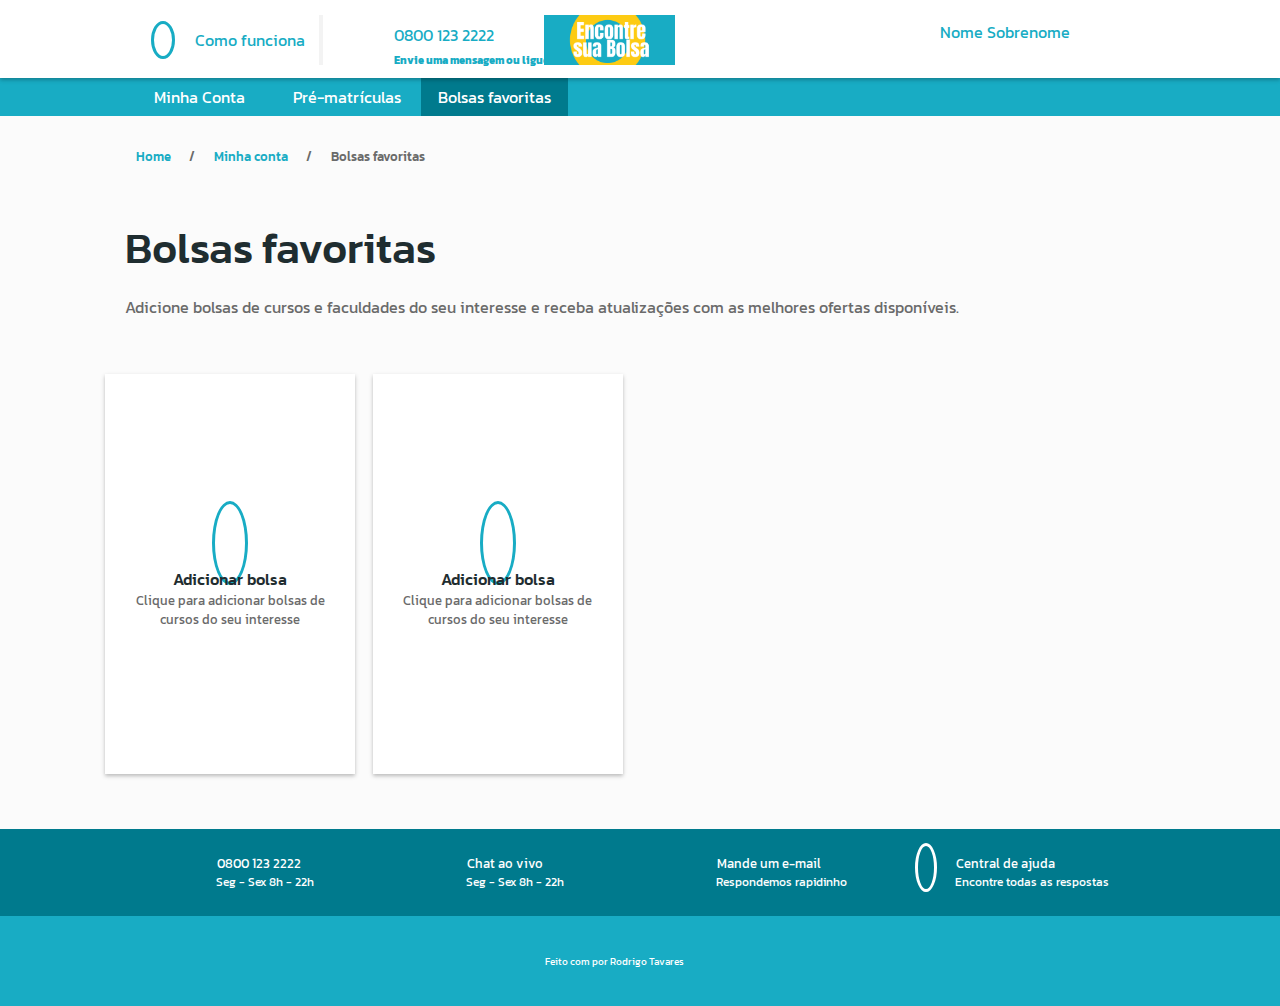
==== commit 45db554c: "Update index.html" ====
--- a/index.html
+++ b/index.html
@@ -9,14 +9,15 @@
     <link rel="stylesheet" href="./css/style.css">
     <link rel="stylesheet" href="./css/form.css">
     <link rel="stylesheet" href="./css/modal.css">
-    <link rel="stylesheet" href="./css/mobile-fist.css">
+    <link rel="stylesheet" href="./css/mobile-fist-home.css">
+    <link rel="stylesheet" href="./css/mobile-first-modal.css">
     <link rel="stylesheet" 
     href="https://use.fontawesome.com/releases/v5.12.0/css/all.css" 
     integrity="sha384-REHJTs1r2ErKBuJB0fCK99gCYsVjwxHrSU0N7I1zl9vZbggVJXRMsv/sLlOAGb4M" 
     crossorigin="anonymous">
     <script type="text/javascript" src="https://ajax.aspnetcdn.com/ajax/jQuery/jquery-1.7.1.min.js"></script>
     <script type="text/javascript" src="https://ajax.aspnetcdn.com/ajax/jquery.validate/1.9/jquery.validate.min.js"></script>
-    <title>Quero Bolsa</title>
+    <title>Encontre sua Bolsa</title>
 </head>
 <body>
     <header>
@@ -62,7 +63,7 @@
                             <div id="navbrand" class="col col-4 align-start nav-item " >
                                 <div>
                                     <a href="index.html">
-                                        <img src="./imgs/logo-querobolsa.svg" alt="">
+                                        <img src="./imgs/find-scholarship.png" alt="">
                                     </a>
                                 </div>
                             </div>
@@ -164,27 +165,6 @@
     <section id="fourth-section">
         <div class="container">
             <div id="fourth-section__div" class="row">
-                <div class="col"  >
-                    <div id="semesters-place"class="row  align-end">
-                        <div class="col"  >
-                        <div id="all-semesters"class="col col-2 button-lg" >
-                            <a href="" class="link">
-                                <p class="white-text">Todos os semestres</p>
-                            </a>
-                        </div>
-                        <div class="col col-2 button-lg b-outline-choosed">
-                            <a href="" class="link">
-                                <p class="set-color-text align-center">2º semestre de 2019</p>
-                            </a>
-                        </div>
-                        <div class="col col- button-lg b-outline-not-choosed">
-                            <a href="" class="link">
-                                <p class="set-color-text">1º semestre de 2019</p>
-                            </a>
-                        </div>
-                    </div>
-                </div>
-            </div>
                 <div id="card-position"class="col">
                         <div class="row">
                             <div class="col col-sidebar">
@@ -203,7 +183,17 @@
                             </div>
                         <div class="col col-content ">
                             <div id="card-place" class="col">
-                               
+                                <div class="delete-card hidde-element container card-container align-v-center-col">
+                                    <div class="align-center">
+                                        <a id="modal-btn" href="#modal-btn" style="outline: none;">
+                                            <i class="fas fa-plus b-outline-circle sec-icon"></i>
+                                        </a>
+                                    </div>
+                                <div class="align-center" >
+                                    <h2 class="black-text">Adicionar bolsa</h2>
+                                    <p style="font-size: .8em;width: 200px;">Clique para adicionar bolsas de cursos do seu interesse</p>
+                                </div>
+                            </div>
                             </div>
                            
                         </div>
@@ -222,8 +212,6 @@
     <div id="my-modal" class="modal">
         <div class="modal-content">
 
-
-            
       <div class="container">
           <div class="col">
               <span class="close"><i class="fas fa-times"></i></span>
@@ -243,12 +231,12 @@
               </div>
           </div>
           <div class="modal-body" >
-            <section class="my-modal">
+            <section id="modal-form-filter"class="my-modal">
                   <div class="container">
-                      <form action="" method="POST" >
+                      <form action="" method="" >
                           <div class="col">
                               <div class="row">
-                                  <div class="col col-2" >  
+                                  <div class="col col-2 m-f-select" >  
                                     <h4 class="black-text set-upper">Selecione sua cidade</h4>
                                         <div class="select-style">
                                           <select id="city-select"type="" class="select-jquery black-text">\
@@ -257,7 +245,7 @@
                                             <span class="arrow-icon"></span>
                                         </div>
                                   </div>
-                                  <div class="col col-2" >
+                                  <div class="col col-2 m-f-select" >
                                     <h4 class="black-text set-upper">Selecione o curso de sua prefernêcia</h4>
                                     <div class="select-style">
                                         <select id="course-select" type="" value="" class="select-jquery black-text">
@@ -268,19 +256,19 @@
                                     </div>
                                 </div>
                               <div class="row">
-                                  <div class="col col-2" >
+                                  <div class="col col-2 m-f-checkbox" >
                                       <h4 class="black-text set-upper" style="margin-top: 20px; margin-bottom: 30px;">Como você quer estudar?</h4>
                                           <label for="presencial" class="label-container black-text mr-4"> Presencial
                                               <input class="input-jquery" type="checkbox" id="presencial"value="Presencial" checked>
                                               <span class="check"></span>
                                           </label>
                                           
-                                          <label for="ead" class="label-container black-text"> A distância
+                                          <label for="ead" class="label-container black-text"> À distância
                                               <input class="input-jquery" type="checkbox" id="ead" value="EaD" checked>
                                               <span class="check"></span>
                                           </label>
                                   </div>
-                                  <div class="col col-2" >
+                                  <div class="col col-2 m-f-range" >
                                       <h4 class="black-text set-upper"style="margin-top: 20px;">Até quanto pode pagar?</h4>
                                       <p class="black-text"><span id="range-value" for="choose-price">R$ 10.000,00</span></p>
                                       
@@ -299,17 +287,24 @@
                   <div class="container mh-1 mt-8">
                       <div class="col">
                           <div class="row">
-                              <div class="col">
-                                <div class="col col-2   align-start">
-                                    <div class="col col-3 align-center   ">
-                                        <h3 class="black-text">Resultado:</h3>
+                              <div id="m-f-content"class="col">
+                                <div class="col col-2   align-start ">
+                                    <div class="col col-3 align-center">
+                                        <h3 class="black-text m-f-start">Resultado:</h3>
                                     </div>
                                   </div>
-                                  <div class="col col-2 col-m-sm  align-start  ">
+                                  <div class="col col-2 col-m-sm  align-start">
                                     <div class="col col-3 align-end">
-                                        <h3 class="black-text">Ordenar por:</h3>
-                                    </div>
-                                    <div class="col col-2 align-start " style="width: 60%;">
+                                        <h3 class="black-text m-f-end">Ordenar por:</h3>
+                                        <span>
+                                            <a href="#" class="link m-f-show-item">
+                                                <p class="d-blue-text  ">Nome da Faculdade
+                                                    <i class="fas fa-chevron-down d-blue-text  ml-1"></i>
+                                                </p>
+                                            </a>
+                                        </span>
+                                    </div>
+                                    <div class="col col-2 align-start m-f-hidde-item" style="width: 60%;">
                                         <a href="#" class="link">
                                             <h3 class="d-blue-text  ">Nome da Faculdade
                                                 <i class="fas fa-chevron-down d-blue-text  ml-1"></i>
@@ -340,8 +335,8 @@
                 <div class="container">
                     <div class="col">
                         <div class="row align-end mb-4">
-                            <button class="button-md b-outline-choosed d-blue-text" onclick={closeModal()}>Cancelar</button>
-                            <button id="form-submit" class="button-md disabled-btn">Adicionar bolsa(s)</button>
+                            <button class="button-md b-outline-choosed d-blue-text m-f-btn" onclick={closeModal()}>Cancelar</button>
+                            <button id="form-submit" class="button-md disabled-btn m-f-btn">Adicionar bolsa(s)</button>
                         </div>
                     </div>
                 </div>
@@ -418,7 +413,7 @@
             </div>
             <div id="footer__made-with-love"class="col align-center align-v-center-col footer-row">
                 <p class="white-text">
-                    Feito com <i class="far fa-heart white-text"></i> pela Quero Educação
+                    Feito com <i class="far fa-heart white-text"></i> por Rodrigo Tavares
                 </p>
             </div>
         </div>
@@ -426,5 +421,6 @@
     <script src="./javascript/jquery.js"></script>
     <script src="./javascript/modal.js"></script>
     <script src="./javascript/range.js"></script>
+    <script src="./javascript/script.js"></script>
 </body>
 </html>
--- a/css/mobile-first-modal.css
+++ b/css/mobile-first-modal.css
@@ -0,0 +1,476 @@
+
+/* // Extra small devices (portrait phones, less than 576px) */
+@media screen and (max-width: 575.98px){
+
+      
+      .modal-content {
+        width: 90%;
+      }
+
+      .m-f-select{
+          margin: 10px 0;
+          width: 100%;
+      }
+      .m-f-select h4{
+        font-size: 1em;
+      }
+      .m-f-checkbox{
+        margin: 10px 0;
+        width: 100%; 
+      }
+      .m-f-checkbox h4{
+        font-size: 1em;
+      }
+      .m-f-checkbox .label-container{
+        font-size: 1.3em;
+      }
+
+      .m-f-range{
+        margin: 10px 0;
+        width: 100%;
+    }
+    .m-f-range h4{
+      font-size: 1em;
+    }
+    .m-f-range span{
+      font-size: 1.3em;
+    }
+
+    #m-f-content{
+        margin: 0 0;
+        width: 100%;
+    }
+    #m-f-content p{
+        font-size: 1em;
+        font-weight: 400;
+        width: 110%;
+    }
+    #m-f-content h3{
+        width: 100%;
+        margin: 0 0;
+    }
+    .m-f-end{
+        text-align: end;
+    }
+
+    .m-f-start{
+        text-align: start;
+    }
+    #m-f-content a{
+        width: 100%;
+    }
+    #m-f-content a h3{
+        width: 100%;
+    }
+    .m-f-course-name{
+        font-size: .7em;
+        line-height: 1.1em;
+    }
+    .m-f-level{
+        margin-top: -5px;
+        margin-bottom: 7px;
+        font-size: .7em;
+
+    }
+    .m-f-btn{
+        margin-right: 8%;
+        height: 40px;
+    }
+    .m-f-span-price{
+        width: 20%;
+    }
+      
+}
+
+/* // Small devices (landscape phones, less than 768px) */
+@media screen and (max-width: 767.98px){
+    
+      
+      .modal-content {
+        width: 90%;
+      }
+
+      .m-f-select{
+          margin: 10px 0;
+          width: 100%;
+      }
+      .m-f-select h4{
+        font-size: 1em;
+      }
+      .m-f-checkbox{
+        margin: 10px 0;
+        width: 100%; 
+      }
+      .m-f-checkbox h4{
+        font-size: 1em;
+      }
+      .m-f-checkbox .label-container{
+        font-size: 1.3em;
+      }
+
+      .m-f-range{
+        margin: 10px 0;
+        width: 100%;
+    }
+    .m-f-range h4{
+      font-size: 1em;
+    }
+    .m-f-range span{
+      font-size: 1.3em;
+    }
+
+    #m-f-content{
+        margin: 0 0;
+        width: 100%;
+    }
+    #m-f-content p{
+        font-size: 1em;
+        font-weight: 400;
+        width: 110%;
+    }
+    #m-f-content h3{
+        width: 100%;
+        margin: 0 0;
+    }
+    .m-f-end{
+        text-align: end;
+    }
+
+    .m-f-start{
+        text-align: start;
+    }
+    #m-f-content a{
+        width: 100%;
+    }
+    #m-f-content a h3{
+        width: 100%;
+    }
+    .m-f-course-name{
+        font-size: .8em;
+    }
+    .m-f-level{
+        margin-top: -5px;
+        margin-bottom: 7px;
+        font-size: .7em;
+
+    }
+    .m-f-btn{
+        margin-right: 8%;
+        height: 40px;
+    }
+}
+
+/* // Medium devices (tablets, less than 992px) */
+@media screen and (max-width: 991.98px){
+
+      
+      .modal-content {
+        width: 90%;
+      }
+
+      .m-f-select{
+          margin: 10px 0;
+          width: 100%;
+      }
+      .m-f-select h4{
+        font-size: 1em;
+      }
+      .m-f-checkbox{
+        margin: 10px 0;
+        width: 100%; 
+      }
+      .m-f-checkbox h4{
+        font-size: 1em;
+      }
+      .m-f-checkbox .label-container{
+        font-size: 1.3em;
+      }
+
+      .m-f-range{
+        margin: 10px 0;
+        width: 100%;
+    }
+    .m-f-range h4{
+      font-size: 1em;
+    }
+    .m-f-range span{
+      font-size: 1.3em;
+    }
+
+    #m-f-content{
+        margin: 0 0;
+        width: 100%;
+    }
+    #m-f-content p{
+        font-size: 1em;
+        font-weight: 400;
+        width: 110%;
+    }
+    #m-f-content h3{
+        width: 100%;
+        margin: 0 0;
+    }
+    .m-f-end{
+        text-align: end;
+    }
+
+    .m-f-start{
+        text-align: start;
+    }
+    #m-f-content a{
+        width: 100%;
+    }
+    #m-f-content a h3{
+        width: 100%;
+    }
+    .m-f-course-name{
+        font-size: .8em;
+    }
+    .m-f-level{
+        margin-top: -5px;
+        margin-bottom: 7px;
+        font-size: .7em;
+
+    }
+    .m-f-btn{
+        margin-right: 8%;
+        height: 40px;
+    }
+}
+
+/* // Large devices (desktops, less than 1200px) */
+@media screen and (max-width: 1023.98px){
+
+      
+      .modal-content {
+        width: 90%;
+      }
+
+      .m-f-select{
+          margin: 10px 0;
+          width: 100%;
+      }
+      .m-f-select h4{
+        font-size: 1em;
+      }
+      .m-f-checkbox{
+        margin: 10px 0;
+        width: 100%; 
+      }
+      .m-f-checkbox h4{
+        font-size: 1em;
+      }
+      .m-f-checkbox .label-container{
+        font-size: 1.3em;
+      }
+
+      .m-f-range{
+        margin: 10px 0;
+        width: 100%;
+    }
+    .m-f-range h4{
+      font-size: 1em;
+    }
+    .m-f-range span{
+      font-size: 1.3em;
+    }
+
+    #m-f-content{
+        margin: 0 0;
+        width: 100%;
+    }
+    #m-f-content p{
+        font-size: 1em;
+        font-weight: 400;
+        width: 110%;
+    }
+    #m-f-content h3{
+        width: 100%;
+        margin: 0 0;
+    }
+    .m-f-end{
+        text-align: end;
+    }
+
+    .m-f-start{
+        text-align: start;
+    }
+    #m-f-content a{
+        width: 100%;
+    }
+    #m-f-content a h3{
+        width: 100%;
+    }
+    .m-f-course-name{
+        font-size: .8em;
+    }
+    .m-f-level{
+        margin-top: -5px;
+        margin-bottom: 7px;
+        font-size: .7em;
+
+    }
+    .m-f-btn{
+        margin-right: 8%;
+        height: 40px;
+    }
+}
+
+
+/* Devices Width's */
+
+@media (max-device-width: 479.98px){
+
+      
+      .modal-content {
+        width: 90%;
+      }
+
+      .m-f-select{
+          margin: 10px 0;
+          width: 100%;
+      }
+      .m-f-select h4{
+        font-size: 1em;
+      }
+      .m-f-checkbox{
+        margin: 10px 0;
+        width: 100%; 
+      }
+      .m-f-checkbox h4{
+        font-size: 1em;
+      }
+      .m-f-checkbox .label-container{
+        font-size: 1.3em;
+      }
+
+      .m-f-range{
+        margin: 10px 0;
+        width: 100%;
+    }
+    .m-f-range h4{
+      font-size: 1em;
+    }
+    .m-f-range span{
+      font-size: 1.3em;
+    }
+
+    #m-f-content{
+        margin: 0 0;
+        width: 100%;
+    }
+    #m-f-content p{
+        font-size: 1em;
+        font-weight: 400;
+        width: 110%;
+    }
+    #m-f-content h3{
+        width: 100%;
+        margin: 0 0;
+    }
+    .m-f-end{
+        text-align: end;
+    }
+
+    .m-f-start{
+        text-align: start;
+    }
+    #m-f-content a{
+        width: 100%;
+    }
+    #m-f-content a h3{
+        width: 100%;
+    }
+    .m-f-course-name{
+        font-size: .8em;
+    }
+    .m-f-level{
+        margin-top: -5px;
+        margin-bottom: 7px;
+        font-size: .7em;
+
+    }
+    .m-f-btn{
+        margin-right: 8%;
+        height: 40px;
+    }
+}
+
+/* // Small devices (landscape phones, less than 768px) */
+@media (min-device-width:480px) and (max-device-width: 767.98px){
+
+      
+      .modal-content {
+        width: 90%;
+      }
+
+      .m-f-select{
+          margin: 10px 0;
+          width: 100%;
+      }
+      .m-f-select h4{
+        font-size: 1em;
+      }
+      .m-f-checkbox{
+        margin: 10px 0;
+        width: 100%; 
+      }
+      .m-f-checkbox h4{
+        font-size: 1em;
+      }
+      .m-f-checkbox .label-container{
+        font-size: 1.3em;
+      }
+
+      .m-f-range{
+        margin: 10px 0;
+        width: 100%;
+    }
+    .m-f-range h4{
+      font-size: 1em;
+    }
+    .m-f-range span{
+      font-size: 1.3em;
+    }
+
+    #m-f-content{
+        margin: 0 0;
+        width: 100%;
+    }
+    #m-f-content p{
+        font-size: 1em;
+        font-weight: 400;
+        width: 110%;
+    }
+    #m-f-content h3{
+        width: 100%;
+        margin: 0 0;
+    }
+    .m-f-end{
+        text-align: end;
+    }
+
+    .m-f-start{
+        text-align: start;
+    }
+    #m-f-content a{
+        width: 100%;
+    }
+    #m-f-content a h3{
+        width: 100%;
+    }
+    .m-f-course-name{
+        font-size: .8em;
+    }
+    .m-f-level{
+        margin-top: -5px;
+        margin-bottom: 7px;
+        font-size: .7em;
+
+    }
+    .m-f-btn{
+        margin-right: 8%;
+        height: 40px;
+    }
+}
+
